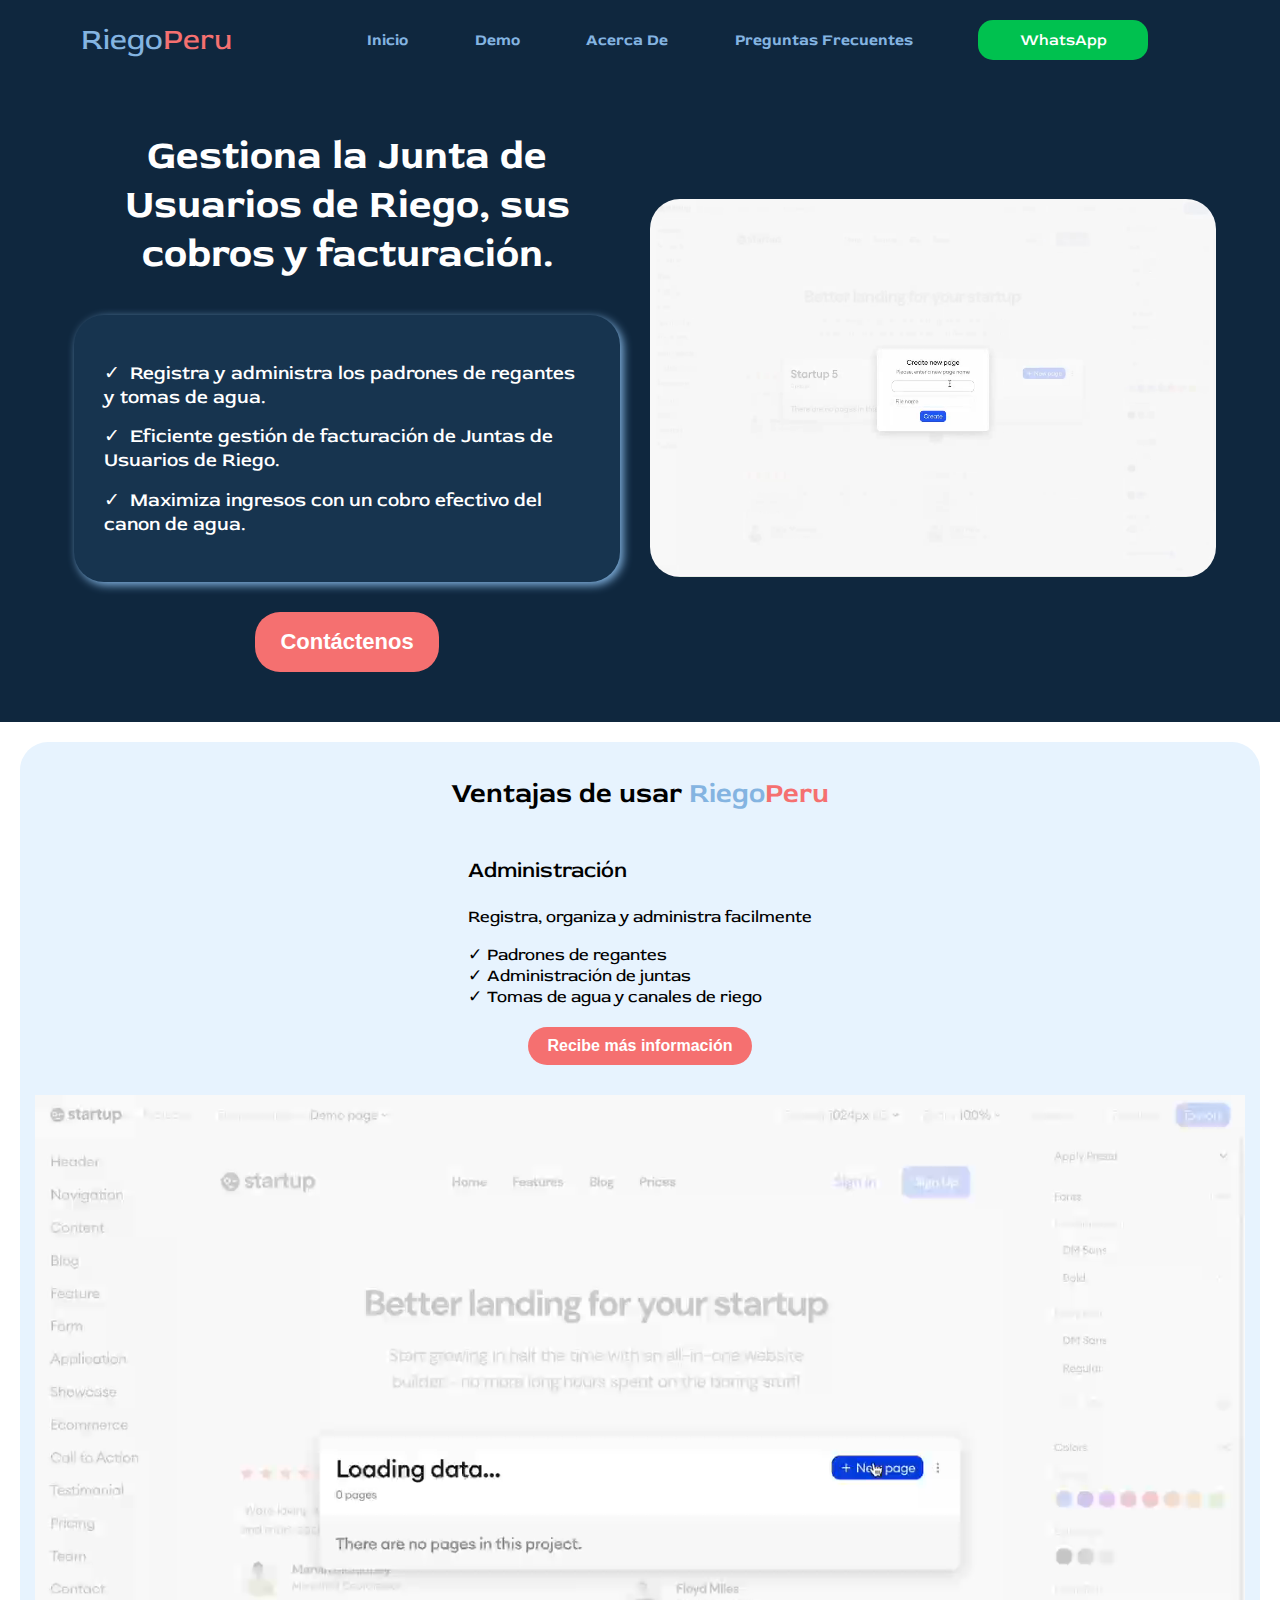
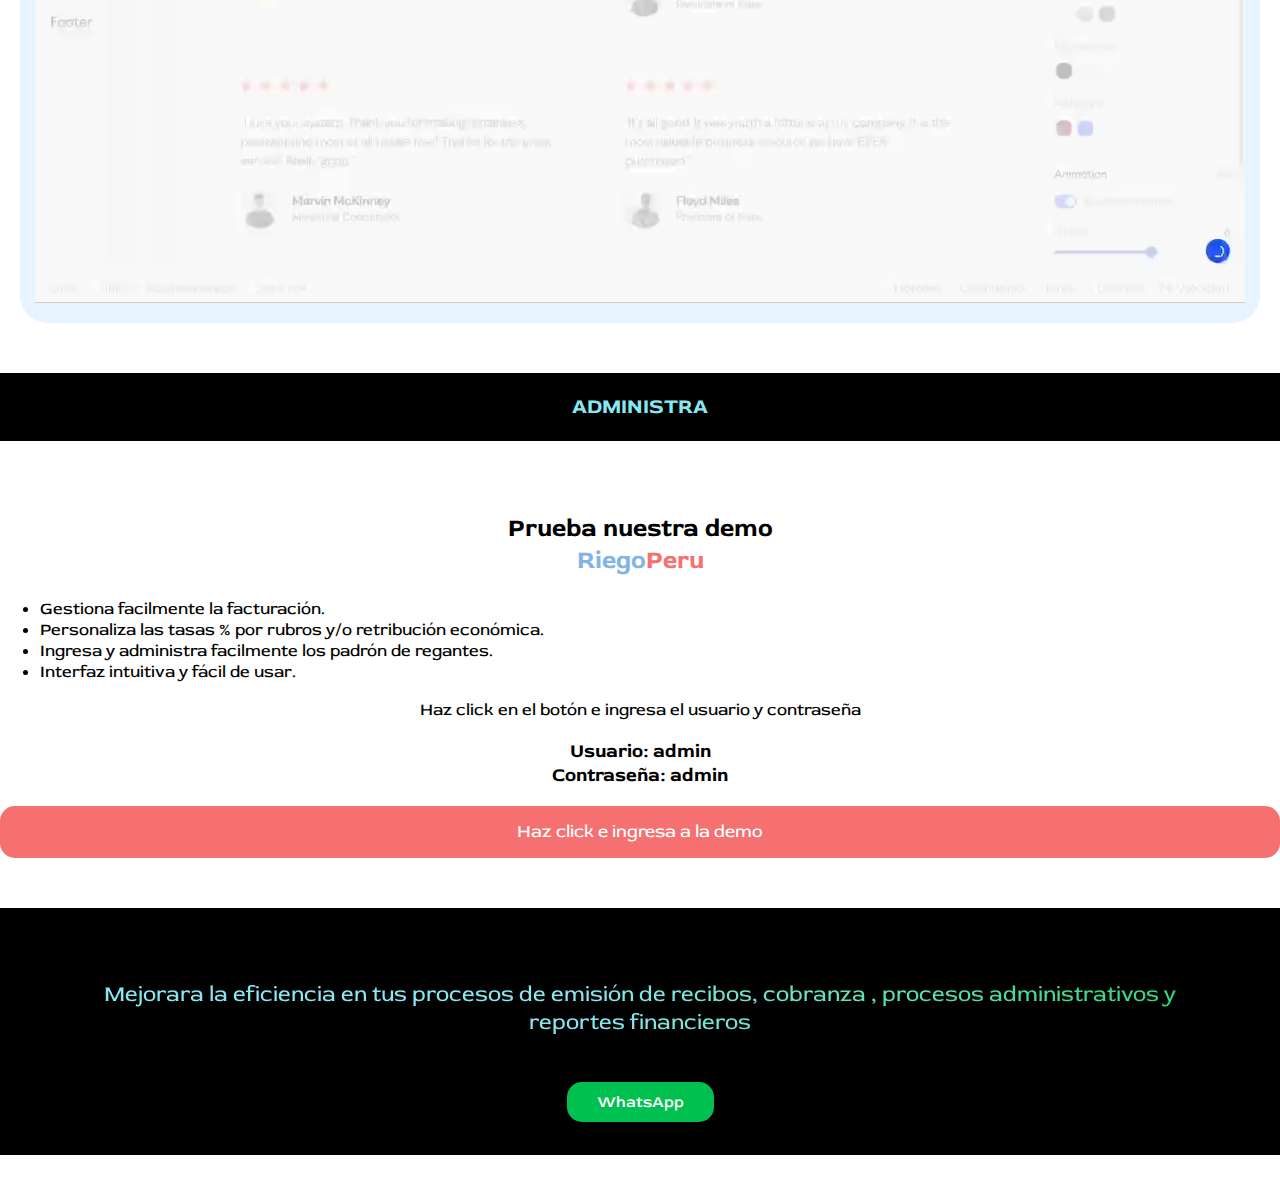
==== index.html @ 3a5a2ba8 "se creo la primera card base" ====
<!DOCTYPE html>
<html lang="en">
  <head>
    <meta charset="UTF-8" />
    <meta name="viewport" content="width=device-width, initial-scale=1.0" />
    <title>Document</title>
    <link rel="stylesheet" href="css/reset.css" />
    <link rel="stylesheet" href="css/style.css" />
    <link rel="preconnect" href="https://fonts.googleapis.com" />
    <link rel="preconnect" href="https://fonts.gstatic.com" crossorigin />
    <link
      href="https://fonts.googleapis.com/css2?family=Red+Rose:wght@300..700&display=swap"
      rel="stylesheet"
    />
  </head>
  <body>
    <div class="container">
      <header class="header">
        <nav class="nav" id="nav">
          <a href="/" class="nav__logo poppins-bold"
            ><span class="logo__white">Riego</span
            ><span class="logo__red">Peru</span></a
          >
          <ul class="nav__ul nav__links">
            <li class="nav__list"><a href="" class="nav__link">Inicio</a></li>
            <li class="nav__list"><a href="" class="nav__link">Demo</a></li>
            <li class="nav__list">
              <a href="" class="nav__link">Acerca de</a>
            </li>
            <li class="nav__list">
              <a href="" class="nav__link">Preguntas Frecuentes</a>
            </li>
          </ul>
          <div class="nav__button__contact">
            <a class="whatsapp__button" href="">WhatsApp</a>
          </div>
          <a href="" class="nav__close"
            ><img src="./img/icons8-close-white.svg" alt=""
          /></a>
          <a href="" class="nav__hamburguer"
            ><img class="nav__img" src="./img/icon-hamburger.svg" alt=""
          /></a>
        </nav>
        <div class="hero">
          <div class="hero__info">
            <div class="hero__title">
              <h1>
                Gestiona la Junta de Usuarios de Riego, sus cobros y
                facturación.
              </h1>
            </div>
            <ul class="hero__list text">
              <li>
                <h2 class="hero__list__item">
                  Registra y administra los padrones de regantes y tomas de
                  agua.
                </h2>
              </li>
              <li>
                <h2 class="hero__list__item">
                  Eficiente gestión de facturación de Juntas de Usuarios de
                  Riego.
                </h2>
              </li>
              <li>
                <h2 class="hero__list__item">
                  Maximiza ingresos con un cobro efectivo del canon de agua.
                </h2>
              </li>
            </ul>
            <div class="hero__button__container">
              <button class="hero__button button title__2" href="">
                Contáctenos
              </button>
            </div>
          </div>
          <div class="hero__media">
            <video
              clas="hero__media__video"
              src="./img/startup.mp4"
              autoplay
              loop
              muted
              preload="none"
              class="hero__media__video"
            ></video>
          </div>
        </div>
      </header>
      <section class="services">
        <h2 class="service__main__title title__1">
          Ventajas de usar <span class="logo__white">Riego</span
            ><span class="logo__red">Peru</span>
        </h2>
        <div class="service__container">
          <div class="service__info">
            <p class="service__name title__2">Administración</p>
            <p class="service_title">
              Registra, organiza y administra facilmente
            </p>
            <ul class="service__features">
              <li class="service__list">Padrones de regantes</li>
              <li class="service__list">Administración de juntas</li>
              <li class="service__list">Tomas de agua y canales de riego</li>
            </ul>
            <div class="service__button__container">
              <button class="service__button button headline">Recibe más información</button>
            </div>
          </div>
        </div>
         <div class="service__media">
            <video src="./img/startup.mp4" alt="video" class="service__video"   autoplay
              loop
              muted
              preload="none"></video>
          </div>
      </section>
      <section class="banner">
        <div class="banner__container">
          <p id="banner_item" class="banner__item">Administra</p>
        </div>
      </section>
      <section class="demo">
        <h2 class="demo__title poppins-bold">Prueba nuestra demo</h2>

        <div class="demo__info">
          <h2 class="demo__logo poppins-bold">
            <span class="logo__white">Riego</span
            ><span class="logo__red">Peru</span>
          </h2>
          <ul class="demo__list">
            <li class="demo__item">Gestiona facilmente la facturación.</li>
            <li class="demo__item">
              Personaliza las tasas % por rubros y/o retribución económica.
            </li>
            <li class="demo__item">
              Ingresa y administra facilmente los padrón de regantes.
            </li>
            <li class="demo__item">Interfaz intuitiva y fácil de usar.</li>
          </ul>
          <div class="demo__text">
            <p>Haz click en el botón e ingresa el usuario y contraseña</p>
            <p class="demo__negrita">
              Usuario: admin <br />
              Contraseña: admin
            </p>
          </div>
          <div class="demo__button poppins-bold">
            <a href="">Haz click e ingresa a la demo</a>
          </div>
        </div>
      </section>
      <section class="action">
        <p class="action__text poppins-bold gradient-text">
          Mejorara la eficiencia en tus procesos de emisión de recibos, cobranza
          , procesos administrativos y reportes financieros
        </p>
        <div class="whatsapp__button poppins-bold">
          <a href="">WhatsApp</a>
        </div>
      </section>
    </div>
    <script src="./js/acordeon_3.js"></script>
    <script src="./js/acordeon_2.js"></script>
    <script src="./js/app.js"></script>
  </body>
</html>
---- css/style.css ----
:root {
    --blue-primary: hsl(209,55%,20%);
    --blue-contraste: hsl(209,90%,95%);
    --blue-contraste_2: hsl(209,61%,70%);

    --red-primary: hsl(0,87%,70%);
    --blue-secondary: hsl(209,61%,15%);
    --blue-secondary_2: hsl(209,21%,40%);

    --blue-secondary-shadow: hsl(209,61%,15%, 0.2);

    --baby-blue-secondary: #88e8f2;
    --font-variant: 'Roboto', sans-serif;

    --grey: #8F8E8E;
    --green-primary: #25D366;
    --green-whatsapp: #00C14F;
    
}


body {
    margin: 0;
    padding: 0;
    font-family:"Red Rose", serif ;
    font-size: 17px;
    font-style: normal;
    font-optical-sizing: auto;
}
.container {
  display: grid;
  align-items: center;
  justify-content: center;
  min-width:320px ;
}
.large__title {
  font-weight: 700;
  font-style: normal;
  font-size: 34px;
}
.title__1 {
  font-weight: 600;
  font-style: normal;
  font-size: 28px;
}
.title__2 {
  font-weight: 500;
  font-style: normal;
  font-size: 22px;
}
.headline {
  font-weight: 600;
  font-style: normal;
  font-size: 16px;
}
.parragraph{
  font-weight: 400;
  font-style: normal;
  font-size: 16px;
}
.header {
  display: grid;
  background-color: var(--blue-secondary);
  place-items: center;
}

.nav {
  --close:none;
  --hamburguer:block;
  --transform: translate(-140%) ;

  display: grid;
  grid-template-columns: max-content max-content;
  grid-template-areas: "logo active";
  justify-content: space-between;
  align-items: center;
  cursor: pointer;
  width: 90%;
  padding: 12px;
}
.nav:target {
  --close: block;
  --hamburguer: none;
  --transform: translate(0);
}
.nav__logo{
  grid-area: logo;
  padding: 0px 5px;
  z-index: 1;
  font-size: 30px;
  text-decoration: none;
}
.nav__hamburguer {
  grid-area: active;
  z-index: 1;
  display: var(--hamburguer);
}
.nav__close{
  grid-area: active;
  z-index: 1;
  display: var(--close);
}
.nav__button__contact {
  display: none;
}
.nav__button__contact a {
  color: #fff;
  text-decoration: none;
}
.nav__links{
  position: absolute;
  top: 0;
  bottom: 0;
  left: 0;
  right: 0;
  min-height: 800px;
  background-color: #000;

  padding: 0;
  list-style-type: none;
  display: grid;
  place-content: center start;
  gap: 2em;
  padding-left: 5%;

  transform: var(--transform);
  transition: transform .4s;
}
.nav__link {
  z-index: 1;
  color: #fff;
  text-decoration: none;
  font-size: 1.5rem;
  text-transform: uppercase;

}
.nav__img{
  width: 30px;
  height: 30px;
}
.logo__primary {
  color: var(--blue-primary);
}
.logo__white {
  color: var(--blue-contraste_2);
}
.logo__red {
  color: var(--red-primary);
}
.hero {
  display: flex;
  flex-direction: column;
  justify-content: center;
  align-items: center;
  width: 90%;
  padding: 10px 0px 35px;
  margin: 15px 0px;
}
.hero__media {
  display: none;
}
.hero__title{
  grid-area: title;
  display: flex;
  }
.hero__title h1 {
  color: white;
  text-align: center;
  font-size: 40px;
}
.hero__list{
  grid-area: info;
  font-size: 1rem;
  padding-bottom: 20px;
  margin: 10px;
}
.hero__list {
  background-color: var(--blue-primary);
  padding: 30px 30px;
  margin-bottom: 30px;
  list-style-type: none;
  border-radius: 30px;
  box-shadow: 3px 3px 10px var(--blue-contraste_2);

}
.hero__list li h2::before {
  content: "✓"; 
  margin-right: 5px; 
}
.hero__list__item {
  color: #ffffff;
  text-align: left;
  font-weight: 500;
  font-size: 1.2rem;
}
.hero__button__container {
display: flex;
align-items: center;
justify-content: center;
box-shadow: none;
}
.button {
  padding: 17px 25px;
  border-radius: 25px;
  text-align: center;
  color: white;
  border: none;
  font-weight: bolder;
}
.hero__button{
  background-color: var(--red-primary);
}
.services {
  display: grid;
  grid-template-columns: 1fr;
  grid-template-rows: repeat(3,auto);
  grid-template-areas: "title"
                        "info" 
                        "media"
  ;
  margin: 20px 20px;
  border-radius: 28px;
  padding: 10px 15px  ;
  background-color: var(--blue-contraste);
}
.service__main__title {
  grid-area: title;
  text-align: center;
}
.service__container {
  grid-area: info;
  display: flex;
  align-items: center;
  justify-content: center;
}
.service__features {
  list-style-type: none;
  padding: 0px;
}
.service__list::before {
  content: "✓"; 
  padding-right: 5px ;
}
.service__button__container {
  display: flex;
  margin: 20px 0px;
}
.service__button {
  margin: 0 auto;
  padding: 10px 20px;
  background-color: var(--red-primary);
}
.service__media {
  grid-area: media;
  display: flex;
  margin: 10px auto;
  width: 100%;
}
.services__video {
  width: 100%;
  border-radius: 28px;
}
.features {
  display: grid;
  margin: 0px 20px;
  grid-template-columns: 1fr;
  grid-template-rows: 2fr;
  grid-template-areas: "title"
             "media";
}
.feature__info{
  min-width: 340px;
  max-width: 1024px;
  grid-area: info;
  display: grid;
  align-items: center;
  justify-content: center;
}
.feature__media {
  display: none;
  opacity: 1;
  margin-bottom: 15px;
  transition: display 0.5s ease-in-out;
  box-shadow: 2px 1px 5px var(--blue-secondary_2);

}
.feature__button__container {
  display: flex;
  justify-content: space-between;
  align-items: center;
  min-width: 340px;
  width: 100%;
  height: 51px;
  /* border-bottom: 1px 2px solid  var(--blue-primary); */
  box-shadow: 2px 0px 5px var(--blue-secondary_2);
  border-radius: 9px 9px 2px 2px;
}
.feature__button {
  border: none;
  cursor: pointer;
  /* border-radius: 15px; */
  min-width: 300px ;
  width: 100%;
  height: 100%;
  font-size: 1rem;
  text-transform: uppercase;
  background-color: transparent;
  margin: 5px 3px;
  color: white;
  text-align: left;
}
.feature__active {
  color: var(--blue-primary);
}
.feature__title {
  font-size: 34px;
}
.feature__text {
  text-align: justify;
  padding: 8px 10px;
  margin: 2px 0px;
  min-width: 340px;
  display: flex;
  align-items: center;
  justify-content: center;
}
.feature__figure {
  padding: 10px;
  margin: 0px;
  min-width: 340px;

}
.feature__img {
  width: 100%;
  height: auto;
}
.button__open {
  display: block;
  width: 22px;
  height: 22px;
}
.button__close {
  display: none;
  width: 22px;
  height: 22px;
  margin-right: 2px;
}
.active {
  display: block;
}
.inactive {
  display: none;
}
.banner {
  margin: 30px 0px;
  background-color: black;
  width: 100%;
}
.banner__container {
  padding: 1px 0px;
}
.banner__item {
  color: var(--baby-blue-secondary);
  font-weight: 800;
  font-style: bold;
  font-size: 1.3rem;
  text-align: center;
  text-transform: uppercase;
  transition: all 0.5s;
}
.demo {
  display: grid;
  grid-template-columns: 1fr;
  grid-template-rows: 3fr;
  grid-template-areas: "title"
                        "info" 
                        "media"
  ;
  justify-content: center;
  align-items: center;
  margin: 20px 0px;
}
.demo__title {
  grid-area: title;
  text-align: center;
  margin-bottom: 0px;
}
.demo__info {
  grid-area: info;
}
.demo__logo {
  margin-top: 0px;
  text-align: center;
}
.demo__text {
  text-align: center;
}
.demo__button{
  width: 100%;
  height:52px ;
  background-color: var(--red-primary);
  display: flex;
  align-items: center;
  justify-content: center;
  border-radius: 15px;
  font-size: 18px;
}
.demo__button a{
  text-align: center;
  color: white;
  text-decoration: none;
}
.demo__negrita {

  font-size: 1.2rem;
  font-weight: bold;
}
.action {
  width:100% ;
  margin: 30px 0px;
  padding: 30px 0px;
  display: flex;
  flex-direction: column;
  align-items: center;
  background-color: #000;
}
.action__text{
  color: white;
  font-size: 1.4rem;
  text-align: center;
  padding: 20px 18px;
}
.whatsapp__button {
  background-color: var(--green-whatsapp);
  max-width: 170px;
  height: 40px;
  border-radius: 15px;
  font-size: 16px;
  font-weight: 500;
  padding: 0px 30px;
  display: flex;
  align-items: center;
  justify-content: center;
  margin: 3px 0px;
}
.whatsapp__button a {
  text-decoration: none;
  color: white;
}
.gradient-text {
  background-image: linear-gradient(to right, var(--baby-blue-secondary) 45%,var(--green-primary)); /* Define el gradiente de color */
  -webkit-background-clip: text; 
  background-clip: text; 
  color: transparent;
}




@media (min-width:768px) {
  .container {
    display: grid;
    align-items: center;
    justify-content: center;
  }
  .header{
    display: grid;
    justify-content: center;
    align-items: center;
  }
  .nav {
    width: 90%;
    display: grid;
    grid-template-columns: repeat(4,1fr);
    grid-template-rows: 1fr;
    grid-template-areas: "logo menu menu menu";
    align-items: center;
    justify-content: center;
  }
  
  .nav__links{
    transform: unset;
    grid-area: menu;
    position: unset;
    min-height: unset;
    display: flex;
    flex-direction: row;
    justify-content: space-evenly;
    gap: 1px;
    padding: 0px;
    background-color: transparent;
  }
  .nav__list {
    list-style:none ;
  }
  .nav__link{
    color: var(--blue-contraste_2);
    font-weight: bold;
    font-size: 1rem;
    text-transform: capitalize;
  }
  .nav__button__contact {
    /* grid-area: contact; */
    display: none;
  }
  .nav__logo{
    grid-area: logo;
  }
  .nav__hamburguer {
    display: none;
  }
   .hero {
    display: grid;
    grid-template-columns: repeat(2,1fr);
    grid-template-rows: 2fr;
    grid-template-areas: "info info "
                          "media media" 
    ;
    gap: 20px;
  }
  .hero__info {
    grid-area: info;
    display: flex;
    flex-direction: column;
    align-items: center;
  }
  .hero__media {
    grid-area: media;
    display: flex;
    padding: 10px 0px;
  }

  .hero__media__video {
    width: 100%;
    height: auto;
    border-radius: 30px;
  }
}
@media (min-width:1024px)  {
  .nav {
    display: grid;
    grid-template-columns: repeat(5,1fr);
    grid-template-rows: 1fr;
    grid-template-areas: "logo menu menu menu contact";
  }
  .nav__button__contact{
    grid-area: contact;
    display: block;
  }
  .hero{
    display: grid;
    grid-template-columns: repeat(2,1fr);
    grid-template-rows: 1fr;
    grid-template-areas: "info media";
  }
  .hero__info {
    grid-area: info;
  }
  .hero__media{
    grid-area: media;
  }
  .features {
    max-width: 1400px;
    display: flex;
    margin: 0 auto;
  }
  .feature__items {
    display: grid;
    grid-template-columns: repeat(2, 1fr);
    grid-template-rows: 1fr;
    grid-template-areas: "info media";
  }
  .feature__buttons {
    grid-area: info;
  }
  .feature__button {
    margin: 0px;
    padding: 0px;
  }
  .feature__media {
    grid-area: media;
  }
}
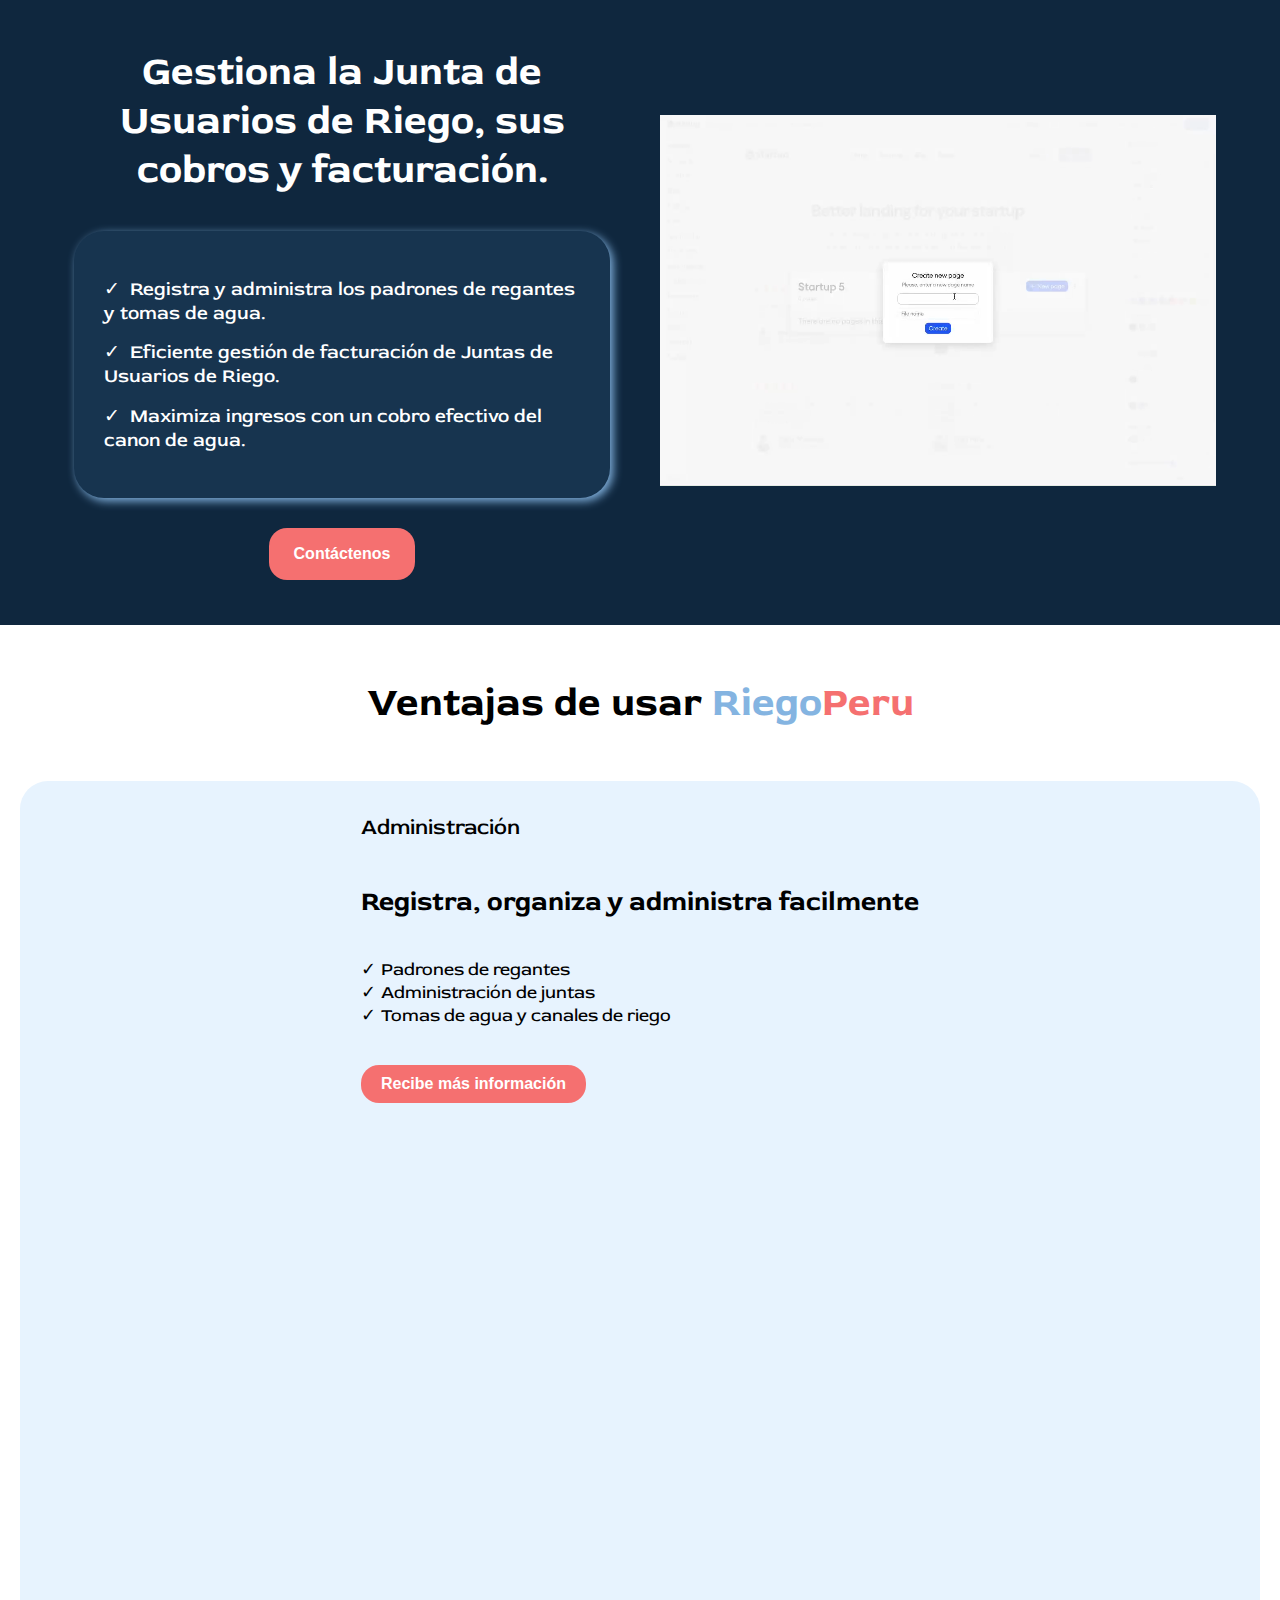
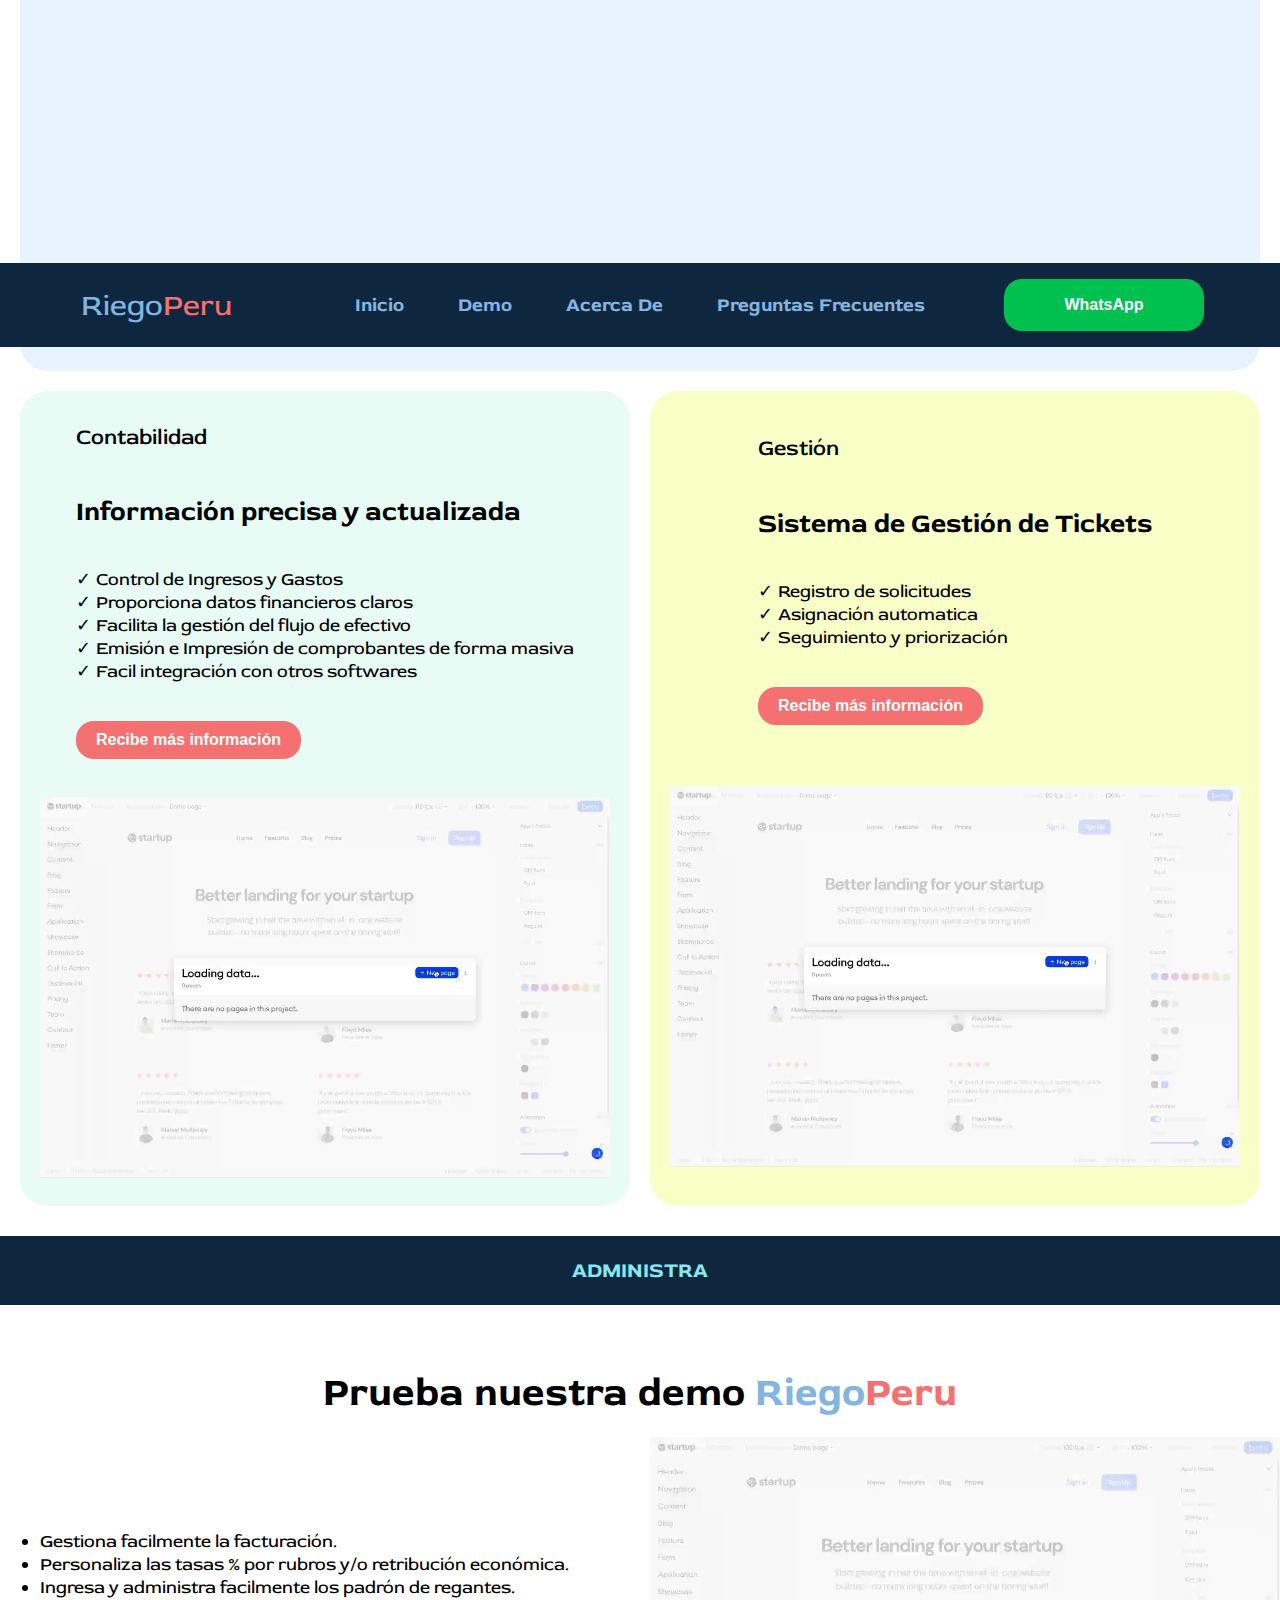
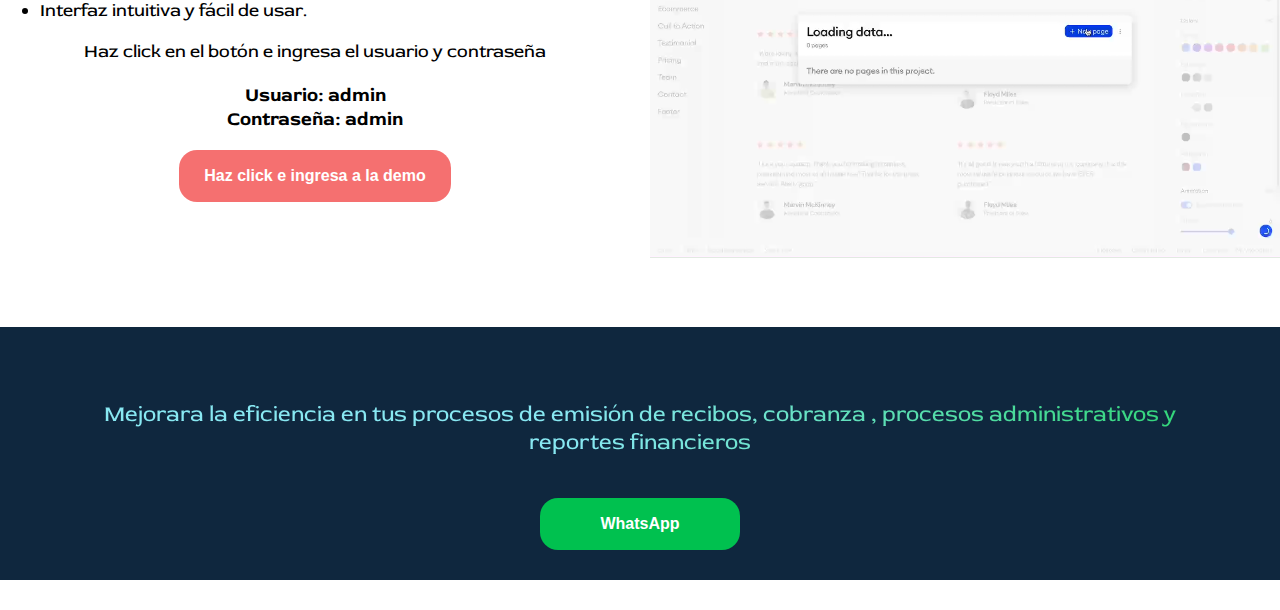
==== commit 9ce62a86: "actualizacion de cards y 1440px" ====
--- a/index.html
+++ b/index.html
@@ -15,7 +15,7 @@
   </head>
   <body>
     <div class="container">
-      <header class="header">
+      <div class="nav__container">
         <nav class="nav" id="nav">
           <a href="/" class="nav__logo poppins-bold"
             ><span class="logo__white">Riego</span
@@ -32,7 +32,7 @@
             </li>
           </ul>
           <div class="nav__button__contact">
-            <a class="whatsapp__button" href="">WhatsApp</a>
+            <button class="whatsapp__button button headline" href="">WhatsApp</button>
           </div>
           <a href="" class="nav__close"
             ><img src="./img/icons8-close-white.svg" alt=""
@@ -41,6 +41,10 @@
             ><img class="nav__img" src="./img/icon-hamburger.svg" alt=""
           /></a>
         </nav>
+      </div>
+      
+      
+      <div class="hero__container">
         <div class="hero">
           <div class="hero__info">
             <div class="hero__title">
@@ -69,7 +73,7 @@
               </li>
             </ul>
             <div class="hero__button__container">
-              <button class="hero__button button title__2" href="">
+              <button class="hero__button button headline" href="">
                 Contáctenos
               </button>
             </div>
@@ -86,18 +90,18 @@
             ></video>
           </div>
         </div>
-      </header>
+      </div>
       <section class="services">
-        <h2 class="service__main__title title__1">
+        <h2 class="service__main__title large__title">
           Ventajas de usar <span class="logo__white">Riego</span
             ><span class="logo__red">Peru</span>
         </h2>
-        <div class="service__container">
+        <div class="service__container service__card__1">
           <div class="service__info">
-            <p class="service__name title__2">Administración</p>
-            <p class="service_title">
+            <h3 class="service__name title__2">Administración</h3>
+            <h2 class="service_title ">
               Registra, organiza y administra facilmente
-            </p>
+            </h2>
             <ul class="service__features">
               <li class="service__list">Padrones de regantes</li>
               <li class="service__list">Administración de juntas</li>
@@ -107,13 +111,61 @@
               <button class="service__button button headline">Recibe más información</button>
             </div>
           </div>
-        </div>
-         <div class="service__media">
+            <div class="service__media">
             <video src="./img/startup.mp4" alt="video" class="service__video"   autoplay
               loop
               muted
               preload="none"></video>
           </div>
+        </div>
+        <div class="service__container service__card__2">
+          <div class="service__info">
+            <h3 class="service__name title__2">Contabilidad</h3>
+            <h2 class="service_title ">
+              Información precisa y actualizada
+            </h2>
+            <ul class="service__features">
+              <li class="service__list">Control de Ingresos y Gastos</li>
+              <li class="service__list">Proporciona datos financieros claros</li>
+              <li class="service__list">Facilita la gestión del flujo de efectivo</li>
+              <li class="service__list">Emisión e Impresión de comprobantes de forma masiva</li>
+              <li class="service__list">Facil integración con otros softwares</li>
+            </ul>
+            <div class="service__button__container">
+              <button class="service__button button headline">Recibe más información</button>
+            </div>
+          </div>
+            <div class="service__media">
+            <video src="./img/startup.mp4" alt="video" class="service__video"   autoplay
+              loop
+              muted
+              preload="none"></video>
+          </div>
+        </div>
+        <div class="service__container service__card__3">
+          <div class="service__info">
+            <h3 class="service__name title__2">Gestión</h3>
+            <h2 class="service_title ">
+              Sistema de Gestión de Tickets
+            </h2>
+            <ul class="service__features">
+              <li class="service__list">Registro de solicitudes</li>
+              <li class="service__list">Asignación automatica</li>
+              <li class="service__list">Seguimiento y priorización</li>
+            </ul>
+            <div class="service__button__container">
+              <button class="service__button button headline">Recibe más información</button>
+            </div>
+          </div>
+            <div class="service__media">
+            <video src="./img/startup.mp4" alt="video" class="service__video"   autoplay
+              loop
+              muted
+              preload="none"></video>
+          </div>
+        </div>
+        
+       
       </section>
       <section class="banner">
         <div class="banner__container">
@@ -121,13 +173,10 @@
         </div>
       </section>
       <section class="demo">
-        <h2 class="demo__title poppins-bold">Prueba nuestra demo</h2>
+        <h2 class="demo__title large__title">Prueba nuestra demo <span class="logo__white">Riego</span
+            ><span class="logo__red">Peru</span></h2>
 
         <div class="demo__info">
-          <h2 class="demo__logo poppins-bold">
-            <span class="logo__white">Riego</span
-            ><span class="logo__red">Peru</span>
-          </h2>
           <ul class="demo__list">
             <li class="demo__item">Gestiona facilmente la facturación.</li>
             <li class="demo__item">
@@ -145,9 +194,12 @@
               Contraseña: admin
             </p>
           </div>
-          <div class="demo__button poppins-bold">
-            <a href="">Haz click e ingresa a la demo</a>
-          </div>
+          <div class="container__demo__button  ">
+            <button class="demo__button button headline" href="">Haz click e ingresa a la demo</button>
+          </div>
+        </div>
+        <div class="demo__media">
+          <video src="./img/startup.mp4" alt="" class="demo__img">
         </div>
       </section>
       <section class="action">
@@ -155,8 +207,8 @@
           Mejorara la eficiencia en tus procesos de emisión de recibos, cobranza
           , procesos administrativos y reportes financieros
         </p>
-        <div class="whatsapp__button poppins-bold">
-          <a href="">WhatsApp</a>
+        <div >
+          <button class="whatsapp__button button headline" href="">WhatsApp</button>
         </div>
       </section>
     </div>
--- a/css/style.css
+++ b/css/style.css
@@ -7,6 +7,7 @@
     --red-primary: hsl(0,87%,70%);
     --blue-secondary: hsl(209,61%,15%);
     --blue-secondary_2: hsl(209,21%,40%);
+    --yellow-secondary:hsl(68,100%,89%);
 
     --blue-secondary-shadow: hsl(209,61%,15%, 0.2);
 
@@ -16,6 +17,7 @@
     --grey: #8F8E8E;
     --green-primary: #25D366;
     --green-whatsapp: #00C14F;
+    --green-secondary: hsl(158,78%,95%);
     
 }
 
@@ -24,20 +26,20 @@
     margin: 0;
     padding: 0;
     font-family:"Red Rose", serif ;
-    font-size: 17px;
+    font-size: 18px;
     font-style: normal;
     font-optical-sizing: auto;
 }
 .container {
   display: grid;
-  align-items: center;
-  justify-content: center;
+  place-items: center;
   min-width:320px ;
+
 }
 .large__title {
   font-weight: 700;
   font-style: normal;
-  font-size: 34px;
+  font-size: 40px;
 }
 .title__1 {
   font-weight: 600;
@@ -59,11 +61,14 @@
   font-style: normal;
   font-size: 16px;
 }
-.header {
-  display: grid;
+.nav__container {
+  width: 100vw;
+  display: grid;
+  place-items: center;
   background-color: var(--blue-secondary);
-  place-items: center;
-}
+  position: fixed;
+}
+
 
 .nav {
   --close:none;
@@ -78,6 +83,7 @@
   cursor: pointer;
   width: 90%;
   padding: 12px;
+  max-width: 1440px;
 }
 .nav:target {
   --close: block;
@@ -128,12 +134,10 @@
   transition: transform .4s;
 }
 .nav__link {
-  z-index: 1;
-  color: #fff;
+  font-size: 30px;
+}
+.nav__link {
   text-decoration: none;
-  font-size: 1.5rem;
-  text-transform: uppercase;
-
 }
 .nav__img{
   width: 30px;
@@ -147,6 +151,12 @@
 }
 .logo__red {
   color: var(--red-primary);
+}
+.hero__container {
+  display: grid;
+  place-items: center;
+  background-color: var(--blue-secondary);
+  width: 100vw;
 }
 .hero {
   display: flex;
@@ -155,14 +165,16 @@
   align-items: center;
   width: 90%;
   padding: 10px 0px 35px;
-  margin: 15px 0px;
+  margin: 10px 0px;
+  max-width: 1440px;
 }
 .hero__media {
   display: none;
 }
 .hero__title{
+  display: flex;
   grid-area: title;
-  display: flex;
+  margin: 0 auto;
   }
 .hero__title h1 {
   color: white;
@@ -214,25 +226,51 @@
 .services {
   display: grid;
   grid-template-columns: 1fr;
-  grid-template-rows: repeat(3,auto);
+  grid-template-rows: repeat(4,auto);
   grid-template-areas: "title"
-                        "info" 
-                        "media"
+                       "card_1" 
+                       "card_2" 
+                       "card_3" 
   ;
-  margin: 20px 20px;
-  border-radius: 28px;
-  padding: 10px 15px  ;
-  background-color: var(--blue-contraste);
+  margin: 10px 20px;
+  max-width: 1440px;
+  gap: 20px;
 }
 .service__main__title {
   grid-area: title;
   text-align: center;
 }
+.service__card__1 {
+  grid-area: card_1;
+  background-color: var(--blue-contraste);
+
+}
+.service__card__2 {
+  grid-area: card_2;
+  background-color: var(--green-secondary);
+
+}
+.service__card__3 {
+  grid-area: card_3;
+  background-color: var(--yellow-secondary);
+
+}
 .service__container {
+  display: grid;
+  grid-template-columns: 1fr;
+  grid-template-areas: repeat(2,1fr);
+  grid-template-areas: "info"
+                        "media" 
+  ;
+    padding: 10px 20px  ; 
+    border-radius: 28px;
+}
+.service__info {
   grid-area: info;
   display: flex;
-  align-items: center;
-  justify-content: center;
+  justify-content: space-evenly;
+  flex-direction: column;
+
 }
 .service__features {
   list-style-type: none;
@@ -254,87 +292,13 @@
 .service__media {
   grid-area: media;
   display: flex;
-  margin: 10px auto;
+  margin: 18px auto;
   width: 100%;
 }
 .services__video {
   width: 100%;
-  border-radius: 28px;
-}
-.features {
-  display: grid;
-  margin: 0px 20px;
-  grid-template-columns: 1fr;
-  grid-template-rows: 2fr;
-  grid-template-areas: "title"
-             "media";
-}
-.feature__info{
-  min-width: 340px;
-  max-width: 1024px;
-  grid-area: info;
-  display: grid;
-  align-items: center;
-  justify-content: center;
-}
-.feature__media {
-  display: none;
-  opacity: 1;
-  margin-bottom: 15px;
-  transition: display 0.5s ease-in-out;
-  box-shadow: 2px 1px 5px var(--blue-secondary_2);
-
-}
-.feature__button__container {
-  display: flex;
-  justify-content: space-between;
-  align-items: center;
-  min-width: 340px;
-  width: 100%;
-  height: 51px;
-  /* border-bottom: 1px 2px solid  var(--blue-primary); */
-  box-shadow: 2px 0px 5px var(--blue-secondary_2);
-  border-radius: 9px 9px 2px 2px;
-}
-.feature__button {
-  border: none;
-  cursor: pointer;
-  /* border-radius: 15px; */
-  min-width: 300px ;
-  width: 100%;
-  height: 100%;
-  font-size: 1rem;
-  text-transform: uppercase;
-  background-color: transparent;
-  margin: 5px 3px;
-  color: white;
-  text-align: left;
-}
-.feature__active {
-  color: var(--blue-primary);
-}
-.feature__title {
-  font-size: 34px;
-}
-.feature__text {
-  text-align: justify;
-  padding: 8px 10px;
-  margin: 2px 0px;
-  min-width: 340px;
-  display: flex;
-  align-items: center;
-  justify-content: center;
-}
-.feature__figure {
-  padding: 10px;
-  margin: 0px;
-  min-width: 340px;
-
-}
-.feature__img {
-  width: 100%;
-  height: auto;
-}
+}
+
 .button__open {
   display: block;
   width: 22px;
@@ -353,8 +317,8 @@
   display: none;
 }
 .banner {
-  margin: 30px 0px;
-  background-color: black;
+  margin: 10px 0px;
+  background-color: var(--blue-secondary);
   width: 100%;
 }
 .banner__container {
@@ -379,7 +343,9 @@
   ;
   justify-content: center;
   align-items: center;
-  margin: 20px 0px;
+  margin: 0px 0px;
+  gap: 20px;
+  max-width: 1440px;
 }
 .demo__title {
   grid-area: title;
@@ -396,20 +362,28 @@
 .demo__text {
   text-align: center;
 }
+.button {
+  padding: 17px 25px;
+  border-radius: 25px;
+  text-align: center;
+  color: white;
+  border: none;
+  font-weight: bolder;
+}
+.container__demo__button {
+  display: flex;
+}
 .demo__button{
-  width: 100%;
-  height:52px ;
+  margin: 0 auto;
   background-color: var(--red-primary);
-  display: flex;
-  align-items: center;
-  justify-content: center;
-  border-radius: 15px;
-  font-size: 18px;
 }
 .demo__button a{
   text-align: center;
   color: white;
   text-decoration: none;
+}
+.demo__media {
+  display: none;
 }
 .demo__negrita {
 
@@ -423,7 +397,7 @@
   display: flex;
   flex-direction: column;
   align-items: center;
-  background-color: #000;
+  background-color: var(--blue-secondary);
 }
 .action__text{
   color: white;
@@ -431,18 +405,17 @@
   text-align: center;
   padding: 20px 18px;
 }
+.button {
+  padding: 17px 25px;
+  border-radius: 18px;
+  text-align: center;
+  color: white;
+  border: none;
+  font-weight: bolder;
+}
 .whatsapp__button {
   background-color: var(--green-whatsapp);
-  max-width: 170px;
-  height: 40px;
-  border-radius: 15px;
-  font-size: 16px;
-  font-weight: 500;
-  padding: 0px 30px;
-  display: flex;
-  align-items: center;
-  justify-content: center;
-  margin: 3px 0px;
+  width: 200px;
 }
 .whatsapp__button a {
   text-decoration: none;
@@ -454,6 +427,7 @@
   background-clip: text; 
   color: transparent;
 }
+
 
 
 
@@ -497,7 +471,7 @@
   .nav__link{
     color: var(--blue-contraste_2);
     font-weight: bold;
-    font-size: 1rem;
+    font-size: 1.2rem;
     text-transform: capitalize;
   }
   .nav__button__contact {
@@ -536,49 +510,114 @@
     height: auto;
     border-radius: 30px;
   }
-}
+  .services {
+  display: grid;
+  grid-template-columns: repeat(2,1fr);
+  grid-template-rows: repeat(3,auto);
+  grid-template-areas: "title title"
+                       "card_1 card_1" 
+                       "card_2 card_3" 
+  ;
+  margin: 20px 20px;
+ 
+  gap: 20px;
+  
+}
+.demo {
+  display: grid;
+  grid-template-columns: repeat(2, 1fr);
+  grid-template-rows: 1fr;
+  grid-template-areas: "title title"
+                        "info media" 
+                        "info media"
+  ;
+  justify-content: center;
+  align-items: center;
+  margin: 20px 0px;
+  max-width: 1440px;
+}
+.demo__media {
+  display: flex;
+  align-items: center;
+  background-color: red;
+  height: auto;
+  width: 100%;
+}
+.demo__img {
+  width: 100%;
+  height: 100%;
+}
+}
+
+
+
 @media (min-width:1024px)  {
   .nav {
     display: grid;
     grid-template-columns: repeat(5,1fr);
     grid-template-rows: 1fr;
     grid-template-areas: "logo menu menu menu contact";
+    max-width: 1440px;
   }
   .nav__button__contact{
     grid-area: contact;
-    display: block;
+    display: flex;
+    justify-content: right;
   }
   .hero{
     display: grid;
-    grid-template-columns: repeat(2,1fr);
+    grid-template-columns: repeat(2,auto);
     grid-template-rows: 1fr;
     grid-template-areas: "info media";
+    gap: 40px;
+      max-width: 1440px;
+    place-items: center;
   }
   .hero__info {
     grid-area: info;
   }
   .hero__media{
     grid-area: media;
-  }
-  .features {
-    max-width: 1400px;
+    display: flex;
+    width:100% ;
+    height: 100%;
+  }
+  .hero__media__video {
     display: flex;
     margin: 0 auto;
   }
-  .feature__items {
+  .services {
+    max-width: 1440px;
+  }
+  .service__container {
     display: grid;
-    grid-template-columns: repeat(2, 1fr);
-    grid-template-rows: 1fr;
-    grid-template-areas: "info media";
-  }
-  .feature__buttons {
-    grid-area: info;
-  }
-  .feature__button {
-    margin: 0px;
-    padding: 0px;
-  }
-  .feature__media {
-    grid-area: media;
-  }
+    place-items: center;
+  }
+/* .service__container {
+  display: grid;
+  grid-template-columns: repeat(6, 1fr);
+  grid-template-areas: 1fr;
+  grid-template-areas: "info info media media media media";
+    padding: 10px 20px  ; 
+    border-radius: 28px;
+} */
+.service__button__container {
+  display: flex;
+  margin: 20px 0px;
+}
+.service__button {
+  margin: 0 0;
+  padding: 10px 20px;
+  background-color: var(--red-primary);
+}
+}
+@media (min-width:1440px){
+  .service__container {
+  display: grid;
+  grid-template-columns: repeat(6, 1fr);
+  grid-template-areas: 1fr;
+  grid-template-areas: "info info media media media media";
+    padding: 10px 20px  ; 
+    border-radius: 28px;
+}
 }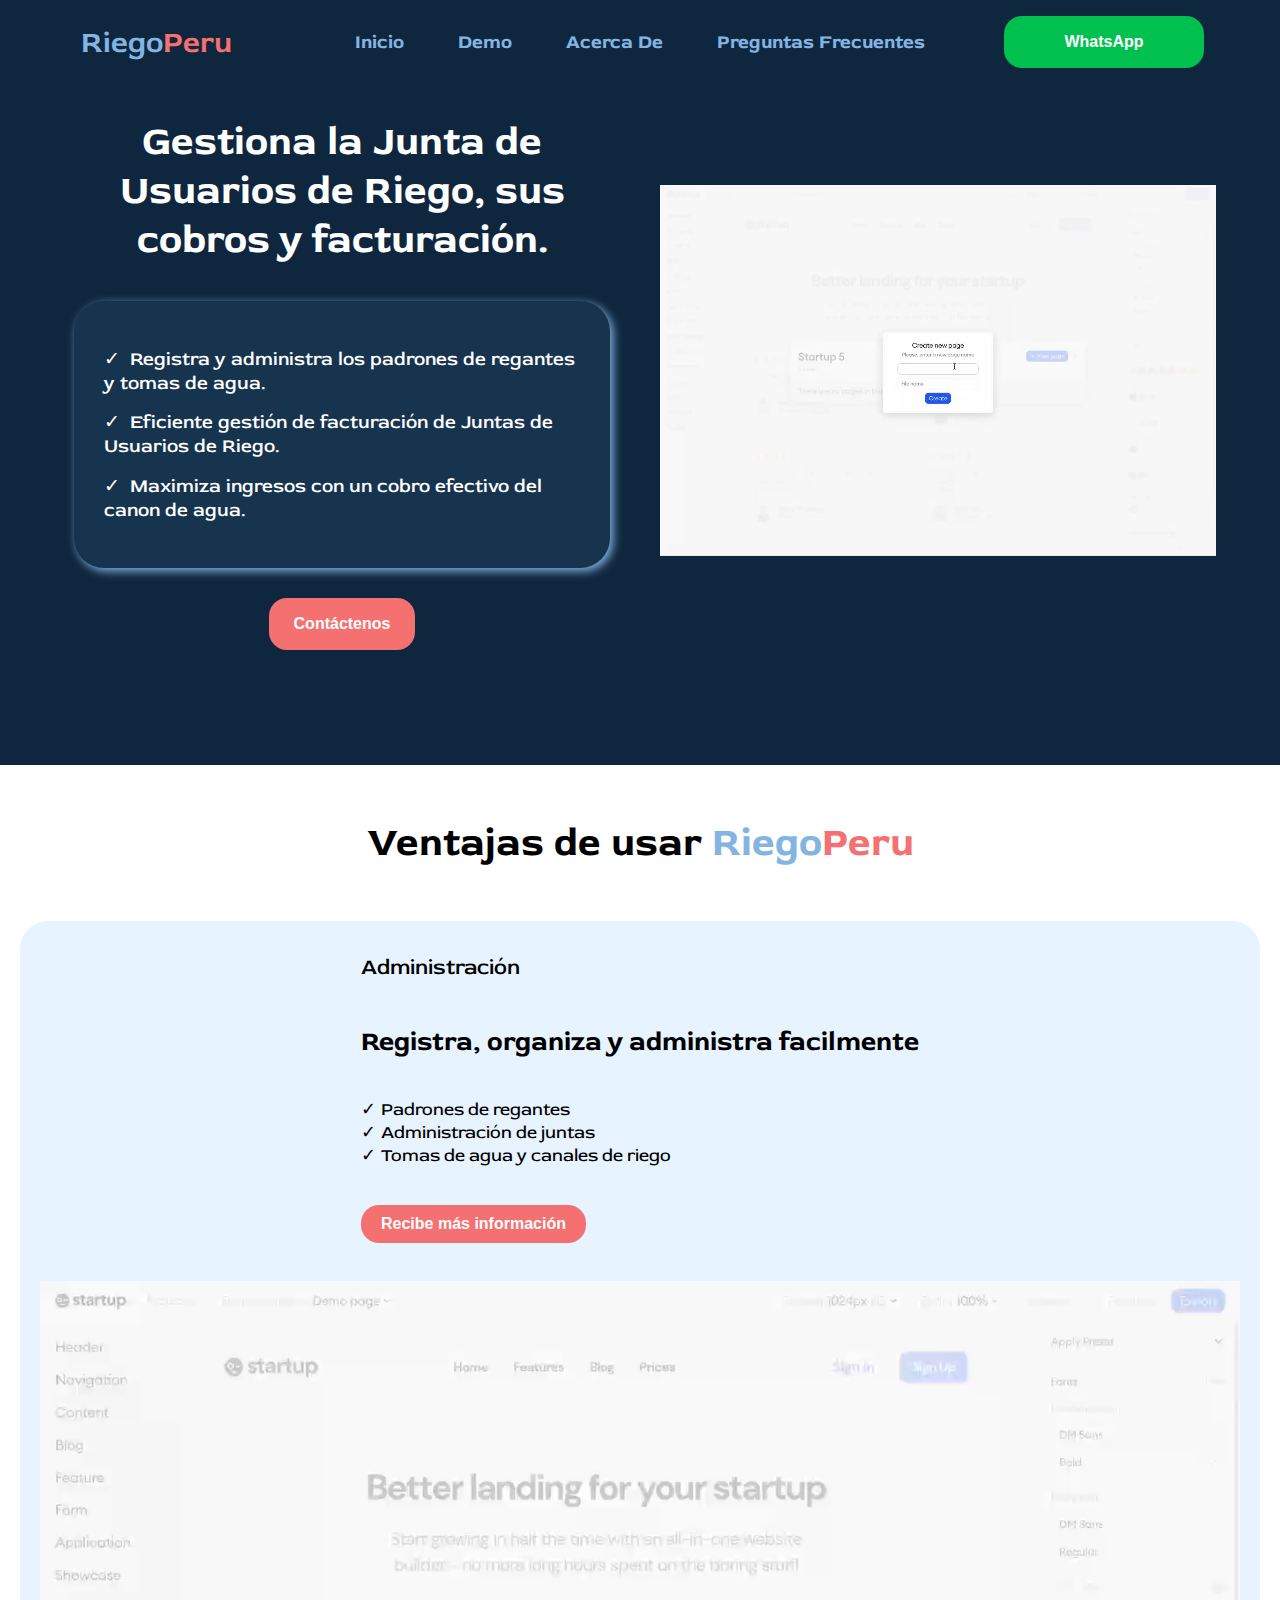
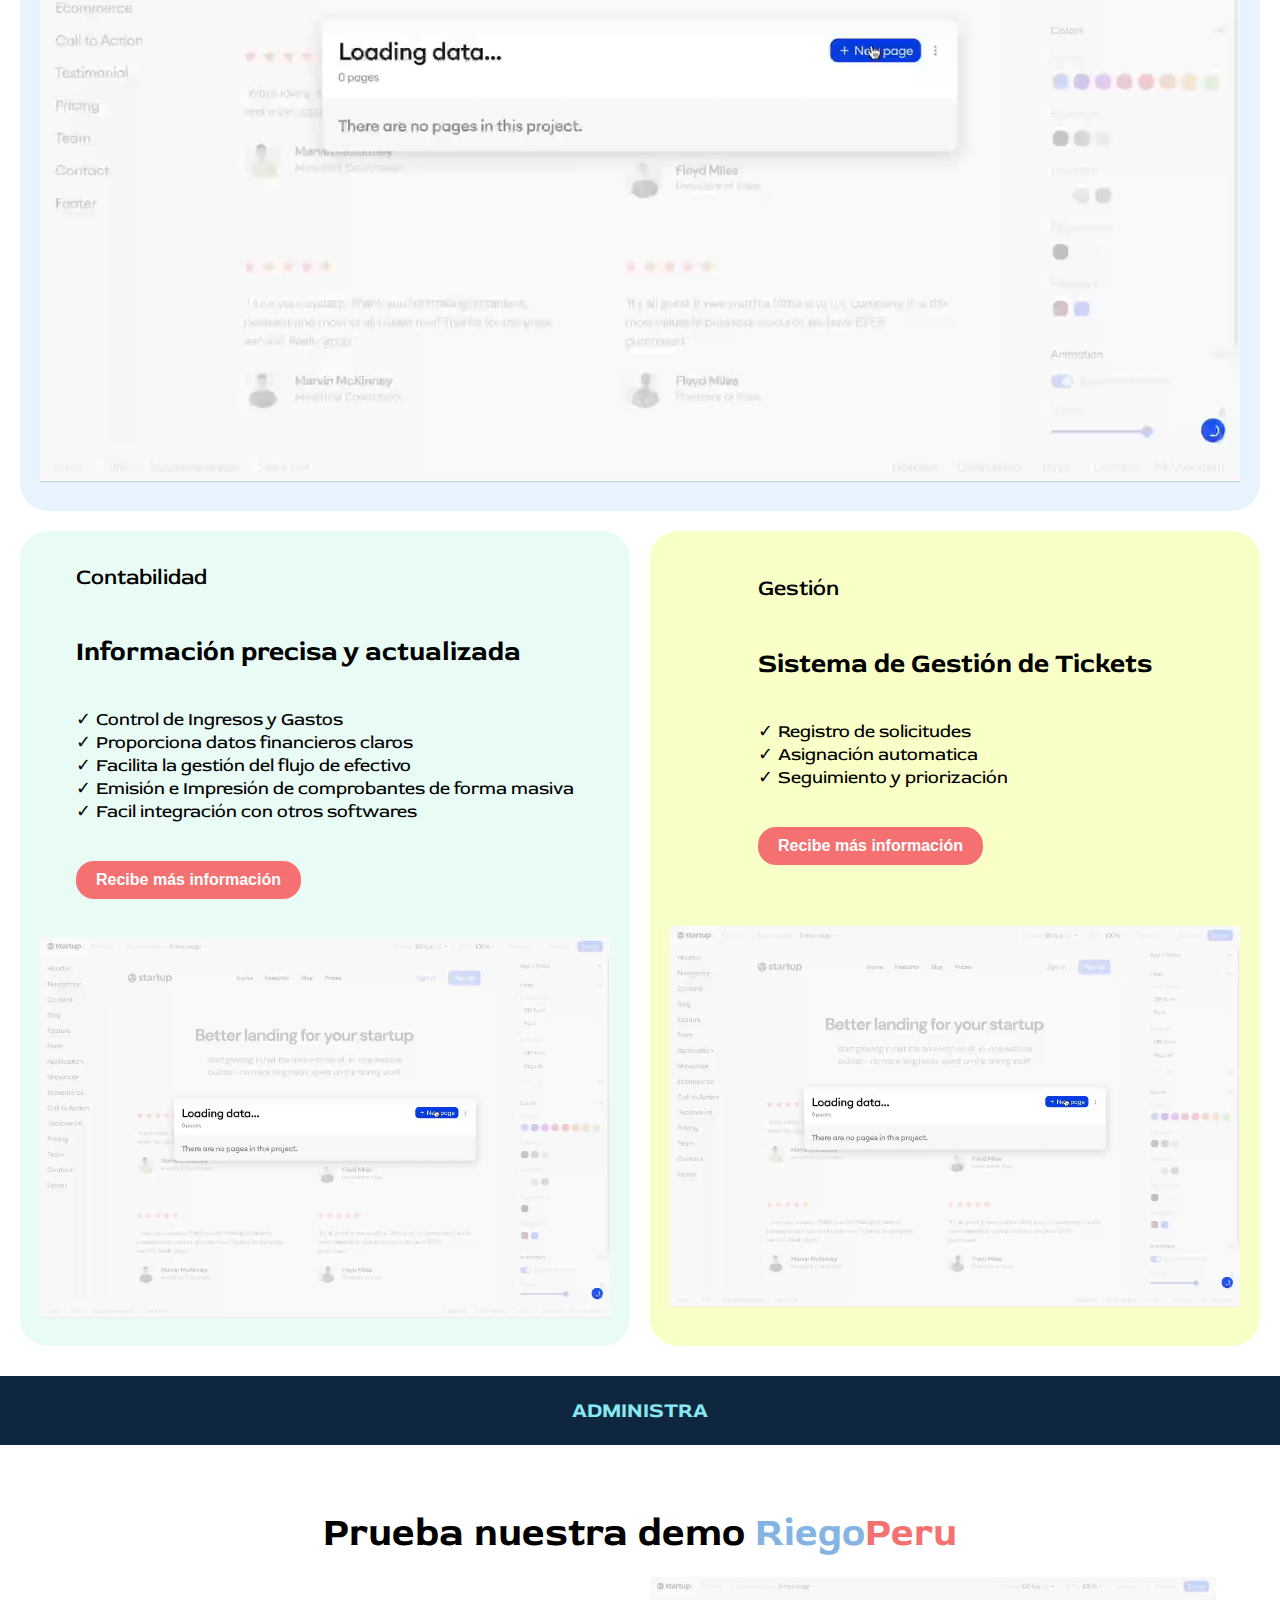
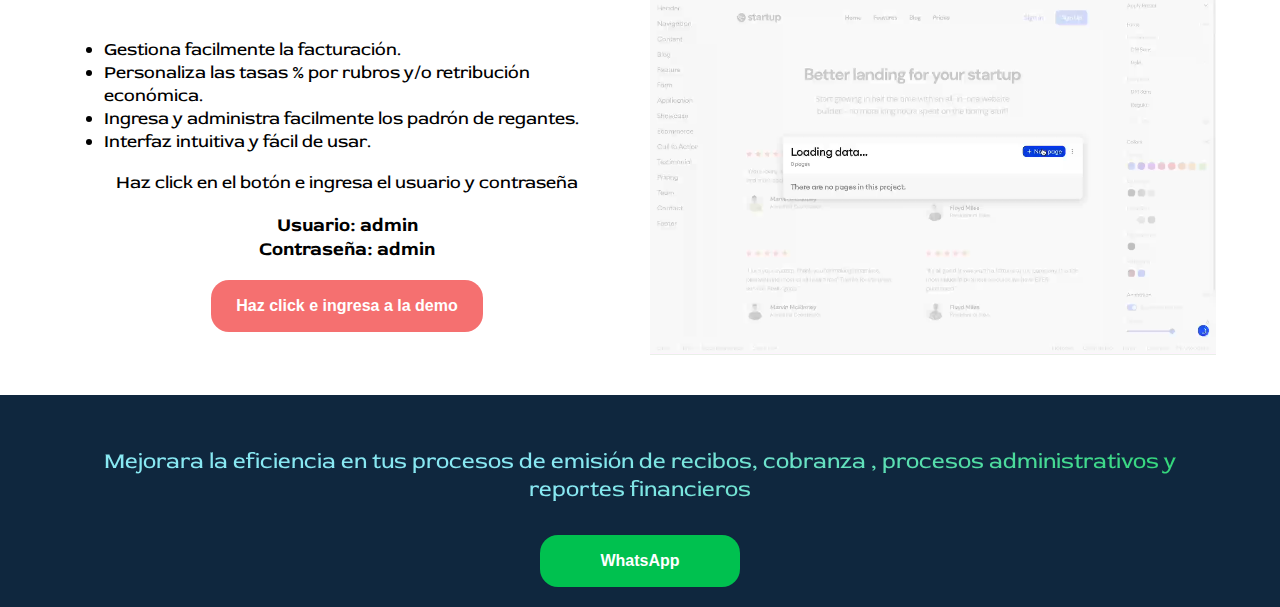
==== commit a294ab40: "actualizacion del navbar fixed y cambio de color de los navs_links" ====
--- a/index.html
+++ b/index.html
@@ -15,10 +15,10 @@
   </head>
   <body>
     <div class="container">
-      <div class="nav__container">
-        <nav class="nav" id="nav">
-          <a href="/" class="nav__logo poppins-bold"
-            ><span class="logo__white">Riego</span
+      <nav class="nav__container" id="nav__container">
+        <div class="nav" id="nav">
+          <a href="/" class="nav__logo headline"
+            ><span id="nav__riego" class="logo__white">Riego</span
             ><span class="logo__red">Peru</span></a
           >
           <ul class="nav__ul nav__links">
@@ -40,9 +40,8 @@
           <a href="" class="nav__hamburguer"
             ><img class="nav__img" src="./img/icon-hamburger.svg" alt=""
           /></a>
-        </nav>
-      </div>
-      
+        </div>
+      </nav>     
       
       <div class="hero__container">
         <div class="hero">
@@ -164,16 +163,15 @@
               preload="none"></video>
           </div>
         </div>
-        
-       
-      </section>
+      </section>
+
       <section class="banner">
         <div class="banner__container">
           <p id="banner_item" class="banner__item">Administra</p>
         </div>
       </section>
       <section class="demo">
-        <h2 class="demo__title large__title">Prueba nuestra demo <span class="logo__white">Riego</span
+        <h2 class="demo__title large__title">Prueba nuestra demo <span id="logo_riego" class="logo__white">Riego</span
             ><span class="logo__red">Peru</span></h2>
 
         <div class="demo__info">
--- a/css/style.css
+++ b/css/style.css
@@ -34,7 +34,6 @@
   display: grid;
   place-items: center;
   min-width:320px ;
-
 }
 .large__title {
   font-weight: 700;
@@ -62,13 +61,19 @@
   font-size: 16px;
 }
 .nav__container {
+  z-index: 100;
   width: 100vw;
   display: grid;
   place-items: center;
   background-color: var(--blue-secondary);
   position: fixed;
-}
-
+  top: 0;
+  left: 0;
+}
+.nav__container.scrolled {
+  background-color: #fff;
+  box-shadow: 0 2px 4px rgba(0, 0, 0, 0.1);
+}
 
 .nav {
   --close:none;
@@ -85,6 +90,7 @@
   padding: 12px;
   max-width: 1440px;
 }
+
 .nav:target {
   --close: block;
   --hamburguer: none;
@@ -135,9 +141,7 @@
 }
 .nav__link {
   font-size: 30px;
-}
-.nav__link {
-  text-decoration: none;
+   text-decoration: none;
 }
 .nav__img{
   width: 30px;
@@ -151,6 +155,9 @@
 }
 .logo__red {
   color: var(--red-primary);
+}
+.logo__white.primary {
+  color: var(--blue-primary);
 }
 .hero__container {
   display: grid;
@@ -165,7 +172,7 @@
   align-items: center;
   width: 90%;
   padding: 10px 0px 35px;
-  margin: 10px 0px;
+  margin: 80px 0px;
   max-width: 1440px;
 }
 .hero__media {
@@ -317,6 +324,7 @@
   display: none;
 }
 .banner {
+
   margin: 10px 0px;
   background-color: var(--blue-secondary);
   width: 100%;
@@ -343,8 +351,8 @@
   ;
   justify-content: center;
   align-items: center;
-  margin: 0px 0px;
   gap: 20px;
+  width: 90%;
   max-width: 1440px;
 }
 .demo__title {
@@ -392,8 +400,8 @@
 }
 .action {
   width:100% ;
-  margin: 30px 0px;
-  padding: 30px 0px;
+  margin: 0px 0px;
+  padding: 20px 0px;
   display: flex;
   flex-direction: column;
   align-items: center;
@@ -403,7 +411,7 @@
   color: white;
   font-size: 1.4rem;
   text-align: center;
-  padding: 20px 18px;
+  padding: 10px 18px;
 }
 .button {
   padding: 17px 25px;
@@ -474,6 +482,9 @@
     font-size: 1.2rem;
     text-transform: capitalize;
   }
+  .nav__link.primary{
+    color: var(--blue-secondary);
+  }
   .nav__button__contact {
     /* grid-area: contact; */
     display: none;
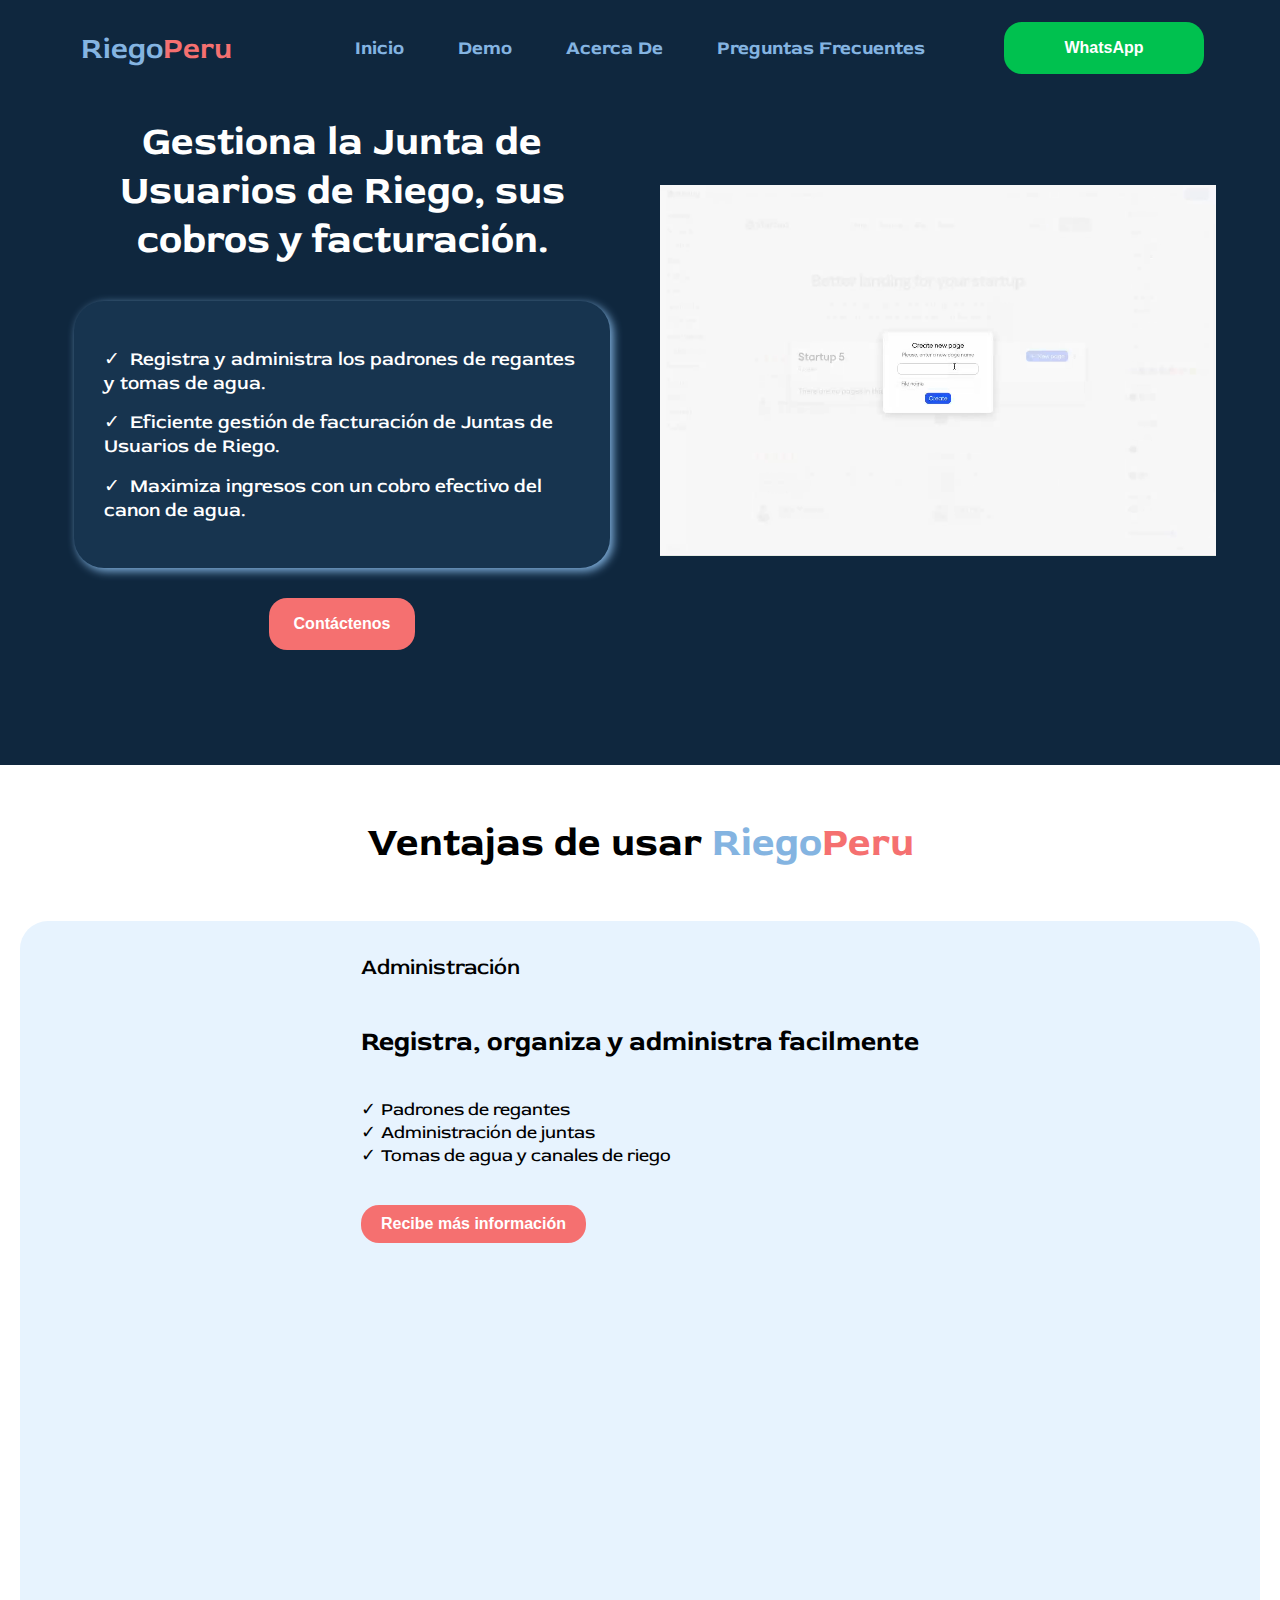
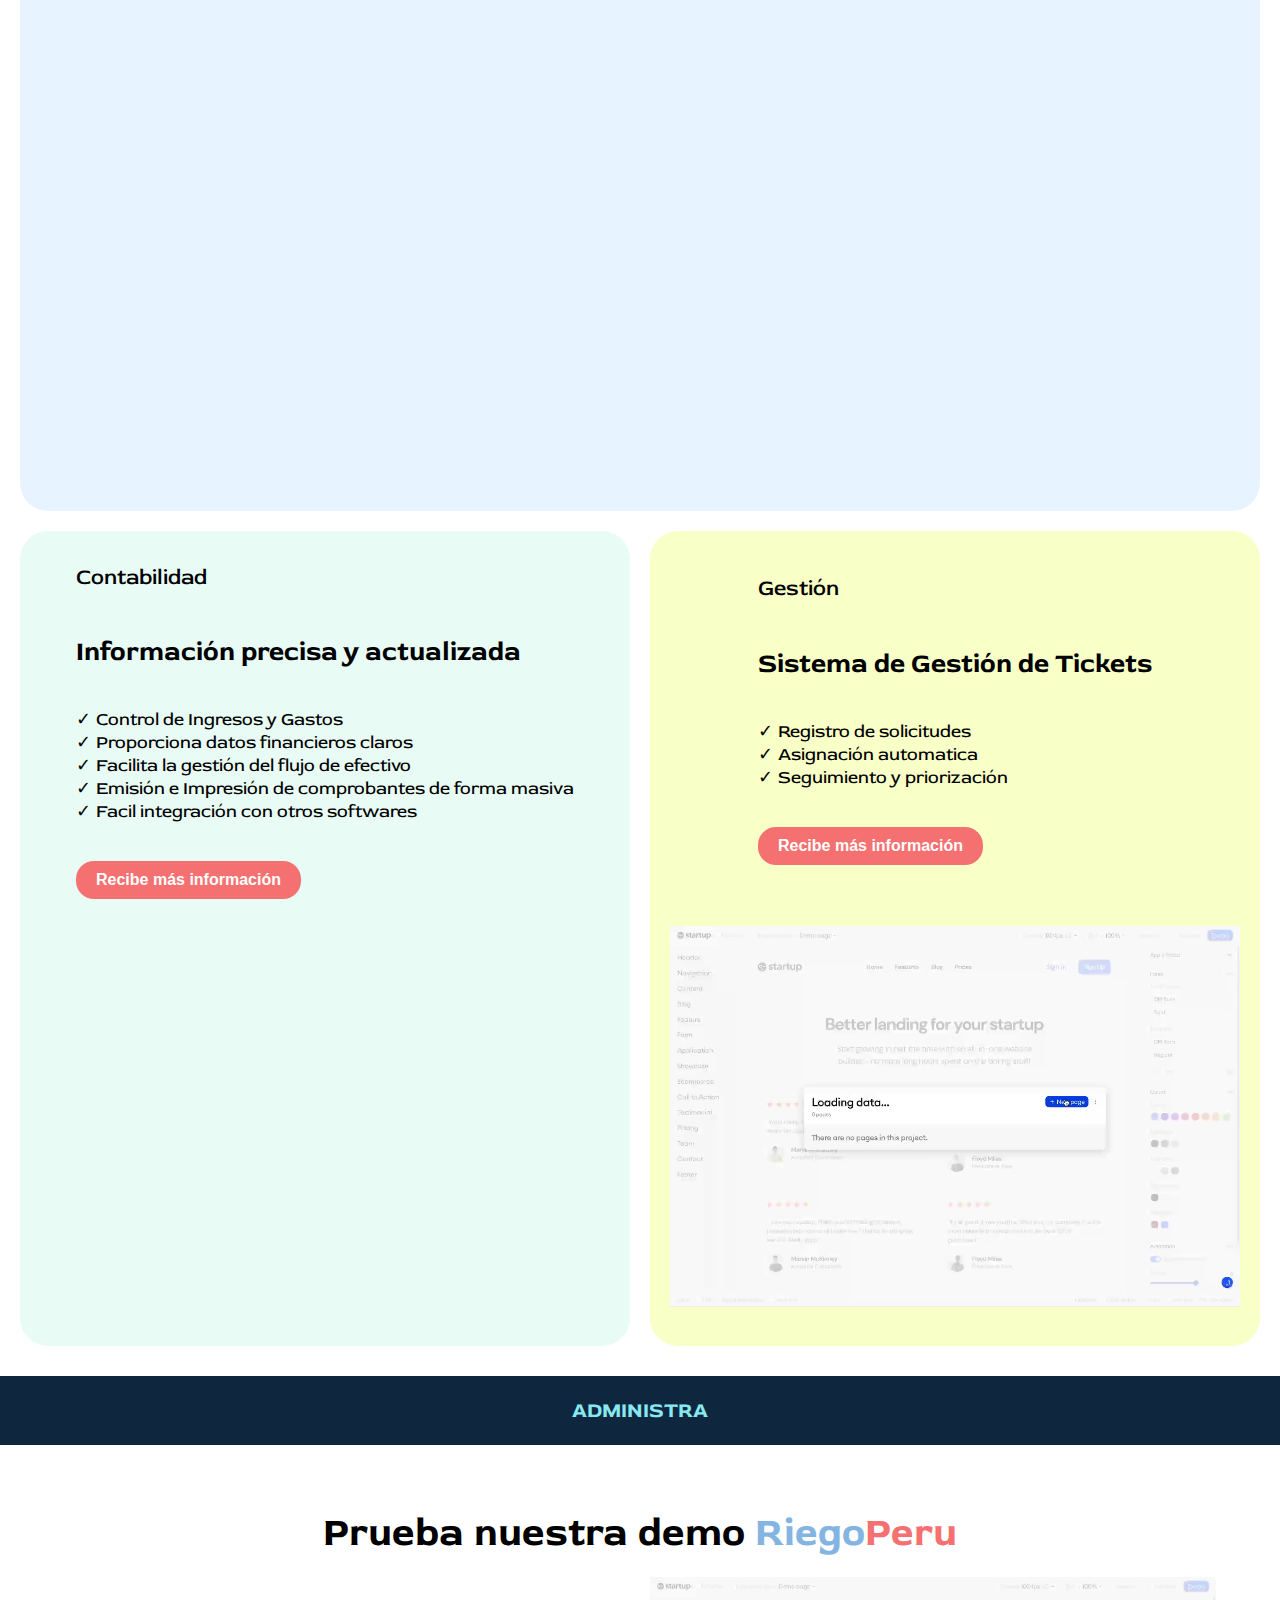
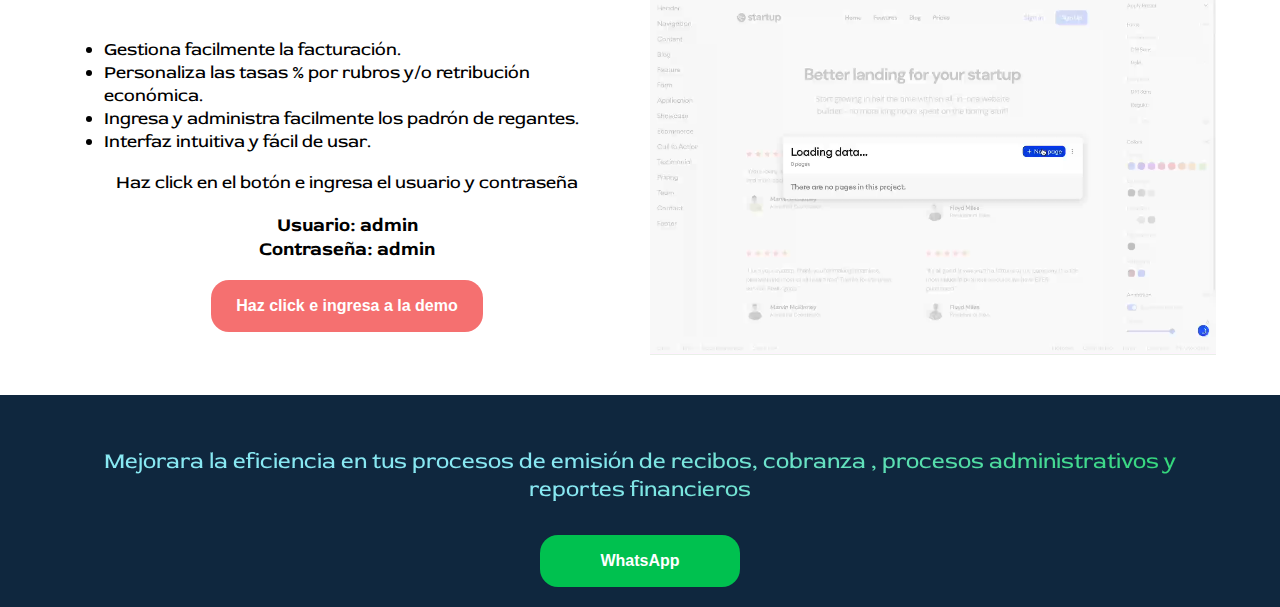
==== commit 7cd79ce9: "se corrigio el funcionamineto del navbar para celular y los colores" ====
--- a/index.html
+++ b/index.html
@@ -21,7 +21,7 @@
             ><span id="nav__riego" class="logo__white">Riego</span
             ><span class="logo__red">Peru</span></a
           >
-          <ul class="nav__ul nav__links">
+          <ul class="nav__links">
             <li class="nav__list"><a href="" class="nav__link">Inicio</a></li>
             <li class="nav__list"><a href="" class="nav__link">Demo</a></li>
             <li class="nav__list">
@@ -34,12 +34,12 @@
           <div class="nav__button__contact">
             <button class="whatsapp__button button headline" href="">WhatsApp</button>
           </div>
-          <a href="" class="nav__close"
-            ><img src="./img/icons8-close-white.svg" alt=""
-          /></a>
-          <a href="" class="nav__hamburguer"
-            ><img class="nav__img" src="./img/icon-hamburger.svg" alt=""
-          /></a>
+            <div class="nav__bars">
+              <span class="line1__bars-menu"></span>
+              <span class="line2__bars-menu"></span>
+              <span class="line3__bars-menu"></span>
+            </div>
+        
         </div>
       </nav>     
       
--- a/css/style.css
+++ b/css/style.css
@@ -10,6 +10,7 @@
     --yellow-secondary:hsl(68,100%,89%);
 
     --blue-secondary-shadow: hsl(209,61%,15%, 0.2);
+    --blue-black: hsl(209,91%,10%);
 
     --baby-blue-secondary: #88e8f2;
     --font-variant: 'Roboto', sans-serif;
@@ -67,18 +68,19 @@
   place-items: center;
   background-color: var(--blue-secondary);
   position: fixed;
+  padding: 10px 0px;
   top: 0;
   left: 0;
 }
 .nav__container.scrolled {
-  background-color: #fff;
+  background-color: var(--blue-contraste);
   box-shadow: 0 2px 4px rgba(0, 0, 0, 0.1);
 }
 
 .nav {
   --close:none;
   --hamburguer:block;
-  --transform: translate(-140%) ;
+  --transform: translate(-110%) ;
 
   display: grid;
   grid-template-columns: max-content max-content;
@@ -91,11 +93,6 @@
   max-width: 1440px;
 }
 
-.nav:target {
-  --close: block;
-  --hamburguer: none;
-  --transform: translate(0);
-}
 .nav__logo{
   grid-area: logo;
   padding: 0px 5px;
@@ -103,15 +100,34 @@
   font-size: 30px;
   text-decoration: none;
 }
-.nav__hamburguer {
+
+.nav__bars {
   grid-area: active;
-  z-index: 1;
-  display: var(--hamburguer);
-}
-.nav__close{
-  grid-area: active;
-  z-index: 1;
-  display: var(--close);
+  display: block;
+  width: 30px;
+  height: 30px;
+  cursor: pointer;
+}
+.nav__bars span {
+  display: block;
+  width: 100%;
+  height: 2px;
+  background-color: var(--red-primary);
+  margin-top: 6px;
+  transform-origin: 0px 100%;
+  transition: all 300ms;
+}
+.activeline1__bars-menu{
+    transform: rotate(45deg) translate(-2px, 1px); 
+}
+
+.activeline2__bars-menu{
+    opacity: 0;
+    margin-left: -30px; 
+}
+
+.activeline3__bars-menu{
+    transform: rotate(-45deg) translate(-4px, 2px);
 }
 .nav__button__contact {
   display: none;
@@ -127,21 +143,29 @@
   left: 0;
   right: 0;
   min-height: 800px;
-  background-color: #000;
-
-  padding: 0;
+  width: 100%;
+  background-color: var(--blue-black);
+
+  padding: 0 10px;
+  margin: 0;
   list-style-type: none;
   display: grid;
   place-content: center start;
   gap: 2em;
-  padding-left: 5%;
-
-  transform: var(--transform);
+  padding-left: 15%;
+
+  transform: translate(-110%);
   transition: transform .4s;
 }
+.nav__links.dis {
+  transform: translate(0%);
+
+}
 .nav__link {
+  color: var(--blue-contraste);
   font-size: 30px;
    text-decoration: none;
+   font-weight: bolder;
 }
 .nav__img{
   width: 30px;
@@ -152,6 +176,10 @@
 }
 .logo__white {
   color: var(--blue-contraste_2);
+}
+.logo__white.colore{
+    color: var(--blue-primary);
+
 }
 .logo__red {
   color: var(--red-primary);
@@ -393,6 +421,7 @@
 .demo__media {
   display: none;
 }
+
 .demo__negrita {
 
   font-size: 1.2rem;
@@ -436,7 +465,10 @@
   color: transparent;
 }
 
-
+.no-scroll {
+  overflow: hidden;
+  height: 100vh;
+}
 
 
 
@@ -492,7 +524,7 @@
   .nav__logo{
     grid-area: logo;
   }
-  .nav__hamburguer {
+  .nav__bars{
     display: none;
   }
    .hero {
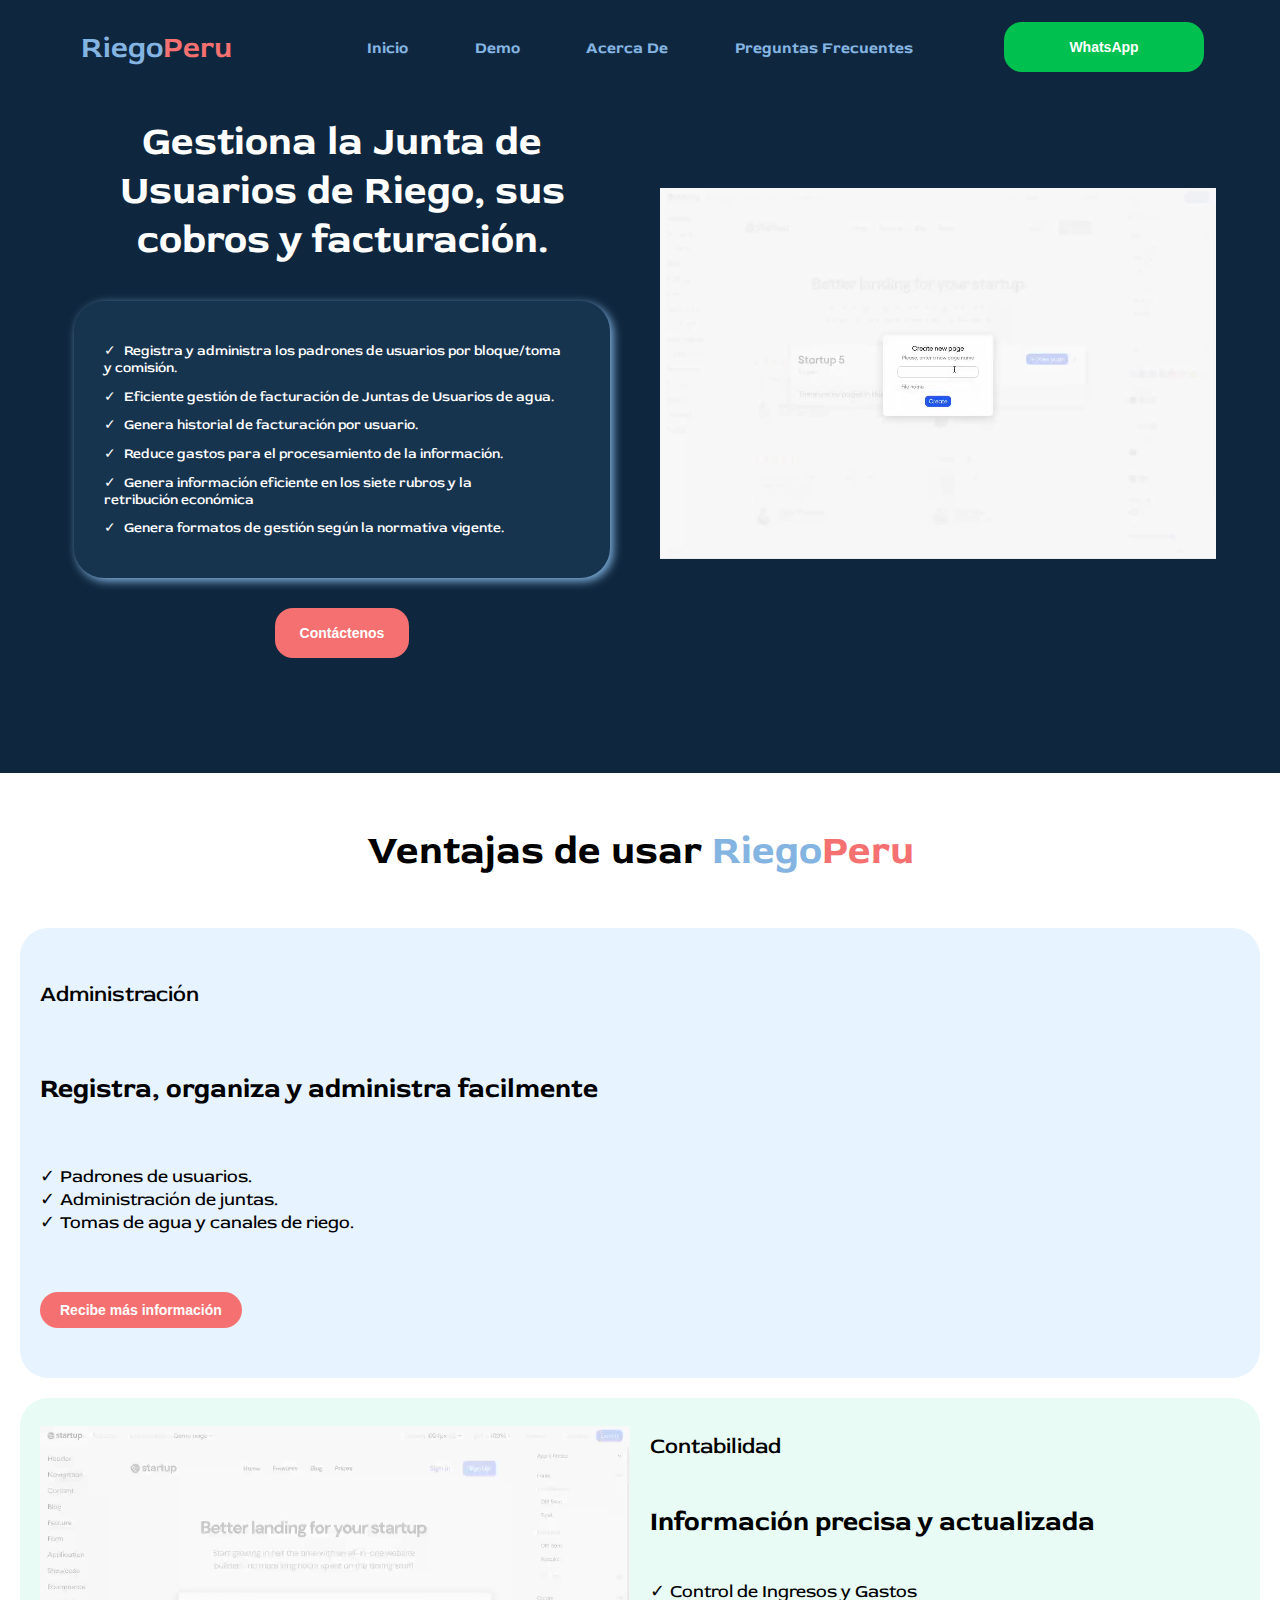
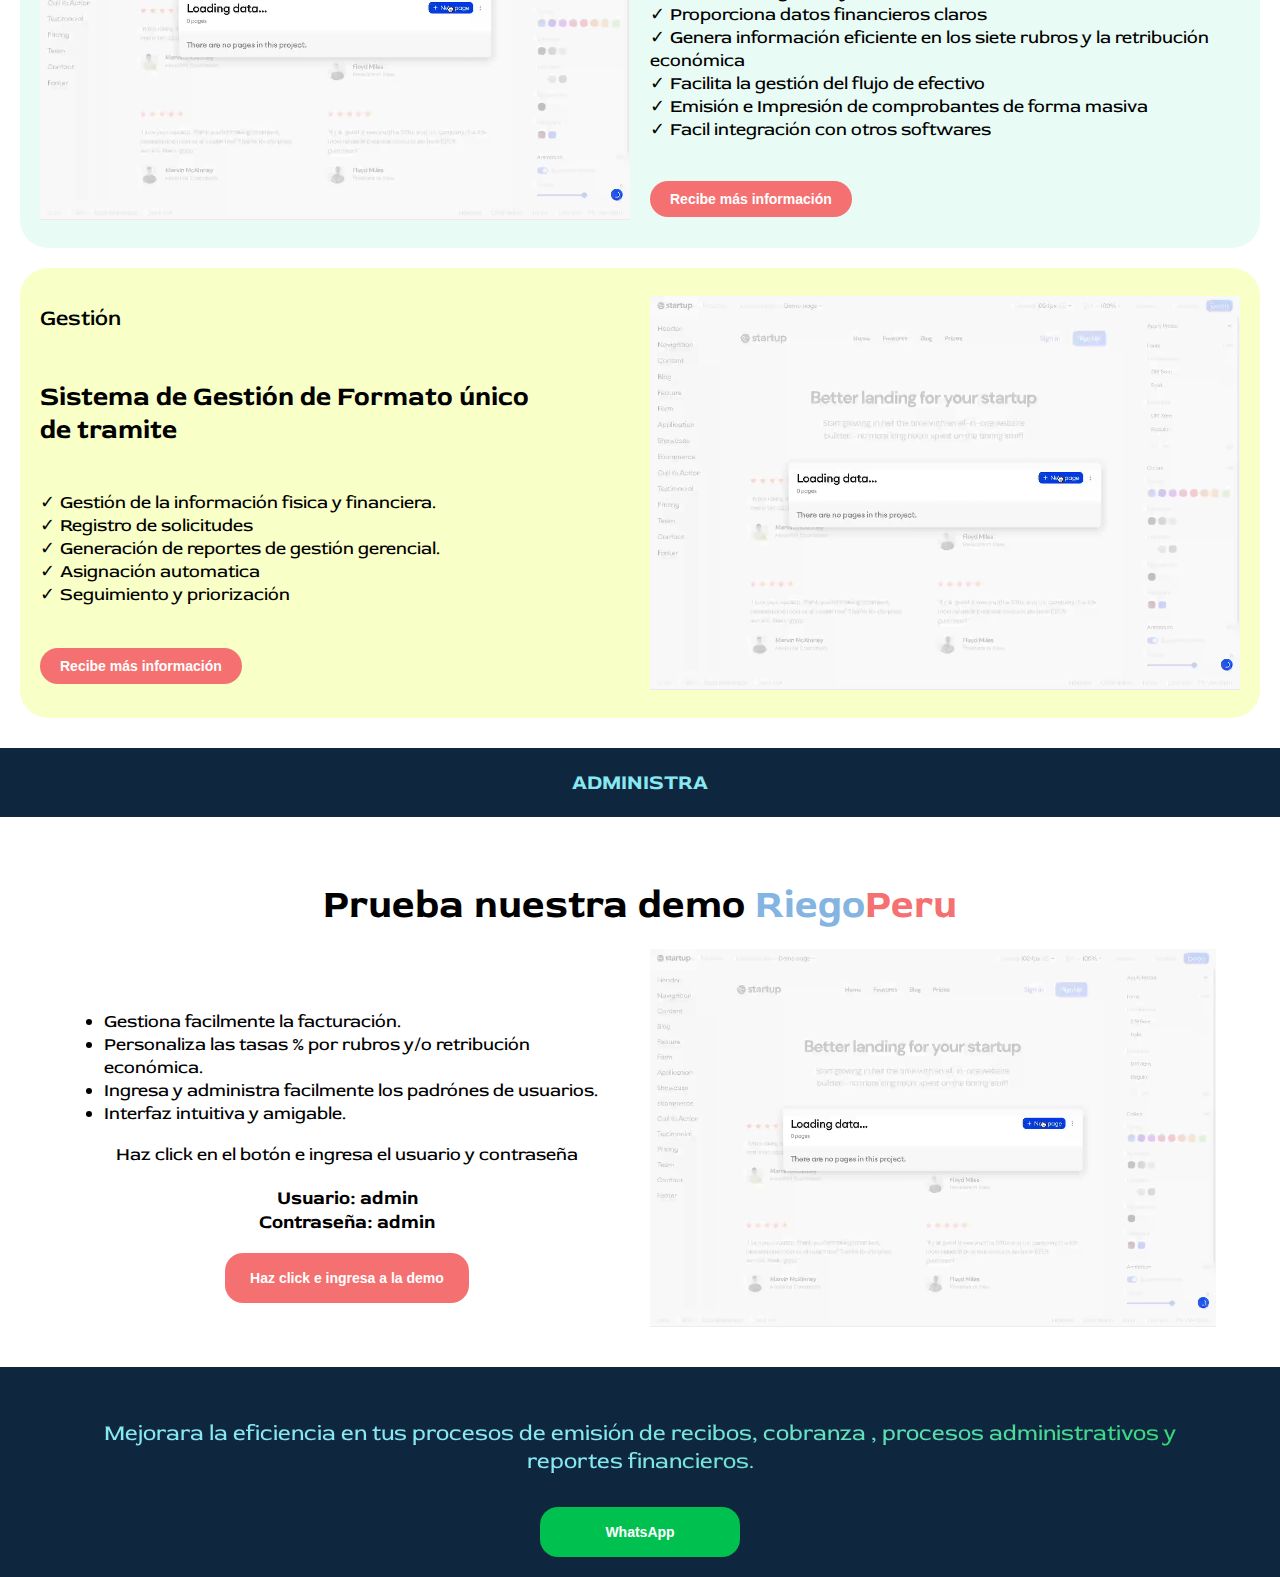
==== commit bdb2caf3: "servicios modificados para que la imagen no este moviles, y para que este uno encima del otro aparti" ====
--- a/index.html
+++ b/index.html
@@ -53,21 +53,35 @@
               </h1>
             </div>
             <ul class="hero__list text">
+               <li>
+                <h2 class="hero__list__item">
+                  Registra y administra los padrones de usuarios por bloque/toma y comisión.
+                </h2>
+              </li>
               <li>
                 <h2 class="hero__list__item">
-                  Registra y administra los padrones de regantes y tomas de
+                  Eficiente gestión de facturación de Juntas de Usuarios de
                   agua.
                 </h2>
               </li>
+                  <li>
+                <h2 class="hero__list__item">
+                  Genera historial de facturación por usuario.
+                </h2>
+              </li>
               <li>
                 <h2 class="hero__list__item">
-                  Eficiente gestión de facturación de Juntas de Usuarios de
-                  Riego.
-                </h2>
-              </li>
-              <li>
-                <h2 class="hero__list__item">
-                  Maximiza ingresos con un cobro efectivo del canon de agua.
+                  Reduce gastos para el procesamiento de la información.
+                </h2>
+              </li>
+               <li>
+                <h2 class="hero__list__item">
+                  Genera información eficiente en los siete rubros y la retribución económica
+                </h2>
+              </li>
+                <li>
+                <h2 class="hero__list__item">
+                  Genera formatos de gestión según la normativa vigente.
                 </h2>
               </li>
             </ul>
@@ -102,9 +116,9 @@
               Registra, organiza y administra facilmente
             </h2>
             <ul class="service__features">
-              <li class="service__list">Padrones de regantes</li>
-              <li class="service__list">Administración de juntas</li>
-              <li class="service__list">Tomas de agua y canales de riego</li>
+              <li class="service__list">Padrones de usuarios.</li>
+              <li class="service__list">Administración de juntas.</li>
+              <li class="service__list">Tomas de agua y canales de riego.</li>
             </ul>
             <div class="service__button__container">
               <button class="service__button button headline">Recibe más información</button>
@@ -126,6 +140,9 @@
             <ul class="service__features">
               <li class="service__list">Control de Ingresos y Gastos</li>
               <li class="service__list">Proporciona datos financieros claros</li>
+              <li class="service__list">Genera información eficiente en los siete rubros y la retribución económica</li>
+                                
+
               <li class="service__list">Facilita la gestión del flujo de efectivo</li>
               <li class="service__list">Emisión e Impresión de comprobantes de forma masiva</li>
               <li class="service__list">Facil integración con otros softwares</li>
@@ -145,10 +162,13 @@
           <div class="service__info">
             <h3 class="service__name title__2">Gestión</h3>
             <h2 class="service_title ">
-              Sistema de Gestión de Tickets
+              Sistema de Gestión de Formato único de tramite
             </h2>
             <ul class="service__features">
+              <li class="service__list">Gestión de la información fisica y financiera.
+              </li>
               <li class="service__list">Registro de solicitudes</li>
+              <li class="service__list">Generación de reportes de gestión gerencial.</li>
               <li class="service__list">Asignación automatica</li>
               <li class="service__list">Seguimiento y priorización</li>
             </ul>
@@ -181,9 +201,9 @@
               Personaliza las tasas % por rubros y/o retribución económica.
             </li>
             <li class="demo__item">
-              Ingresa y administra facilmente los padrón de regantes.
-            </li>
-            <li class="demo__item">Interfaz intuitiva y fácil de usar.</li>
+              Ingresa y administra facilmente los padrónes de usuarios.
+            </li>
+            <li class="demo__item">Interfaz intuitiva y amigable.</li>
           </ul>
           <div class="demo__text">
             <p>Haz click en el botón e ingresa el usuario y contraseña</p>
@@ -203,7 +223,7 @@
       <section class="action">
         <p class="action__text poppins-bold gradient-text">
           Mejorara la eficiencia en tus procesos de emisión de recibos, cobranza
-          , procesos administrativos y reportes financieros
+          , procesos administrativos y reportes financieros.
         </p>
         <div >
           <button class="whatsapp__button button headline" href="">WhatsApp</button>
--- a/css/style.css
+++ b/css/style.css
@@ -54,7 +54,7 @@
 .headline {
   font-weight: 600;
   font-style: normal;
-  font-size: 16px;
+  font-size: 14px;
 }
 .parragraph{
   font-weight: 400;
@@ -239,7 +239,7 @@
   color: #ffffff;
   text-align: left;
   font-weight: 500;
-  font-size: 1.2rem;
+  font-size: 14px;
 }
 .hero__button__container {
 display: flex;
@@ -326,7 +326,8 @@
 }
 .service__media {
   grid-area: media;
-  display: flex;
+  /* display: flex; */
+  display: none;
   margin: 18px auto;
   width: 100%;
 }
@@ -511,7 +512,7 @@
   .nav__link{
     color: var(--blue-contraste_2);
     font-weight: bold;
-    font-size: 1.2rem;
+    font-size: 16px;
     text-transform: capitalize;
   }
   .nav__link.primary{
@@ -564,7 +565,9 @@
   margin: 20px 20px;
  
   gap: 20px;
-  
+}
+.service__media{
+  display: flex;
 }
 .demo {
   display: grid;
@@ -630,37 +633,54 @@
     margin: 0 auto;
   }
   .services {
-    max-width: 1440px;
-  }
+  display: grid;
+  grid-template-columns: repeat(2,1fr);
+  grid-template-rows: repeat(4,auto);
+  grid-template-areas: "title title"
+                       "card_1 card_1" 
+                       "card_2 card_2" 
+                       "card_3 card_3"
+  ;
+  margin: 20px 20px;
+  max-width: 1440px;
+
+ 
+  gap: 20px;
+  
+}
+  .service__container{
+    display: grid;
+    grid-template-columns: repeat(2, 1fr);
+    grid-template-rows: 1fr;
+    grid-template-areas: "info media";
+    gap: 20px;
+  }
+    .service__container.service__card__2{
+    display: grid;
+    grid-template-columns: repeat(2, 1fr);
+    grid-template-rows: 1fr;
+    grid-template-areas: "media info";
+    gap: 20px;
+  }
+
+
+.service__button__container {
+  display: flex;
+  margin: 20px 0px;
+}
+.service__button {
+  margin: 0 0;
+  padding: 10px 20px;
+  background-color: var(--red-primary);
+}
+}
+@media (min-width:1440px){
   .service__container {
-    display: grid;
-    place-items: center;
-  }
-/* .service__container {
   display: grid;
   grid-template-columns: repeat(6, 1fr);
   grid-template-areas: 1fr;
   grid-template-areas: "info info media media media media";
     padding: 10px 20px  ; 
     border-radius: 28px;
-} */
-.service__button__container {
-  display: flex;
-  margin: 20px 0px;
-}
-.service__button {
-  margin: 0 0;
-  padding: 10px 20px;
-  background-color: var(--red-primary);
-}
-}
-@media (min-width:1440px){
-  .service__container {
-  display: grid;
-  grid-template-columns: repeat(6, 1fr);
-  grid-template-areas: 1fr;
-  grid-template-areas: "info info media media media media";
-    padding: 10px 20px  ; 
-    border-radius: 28px;
 }
 }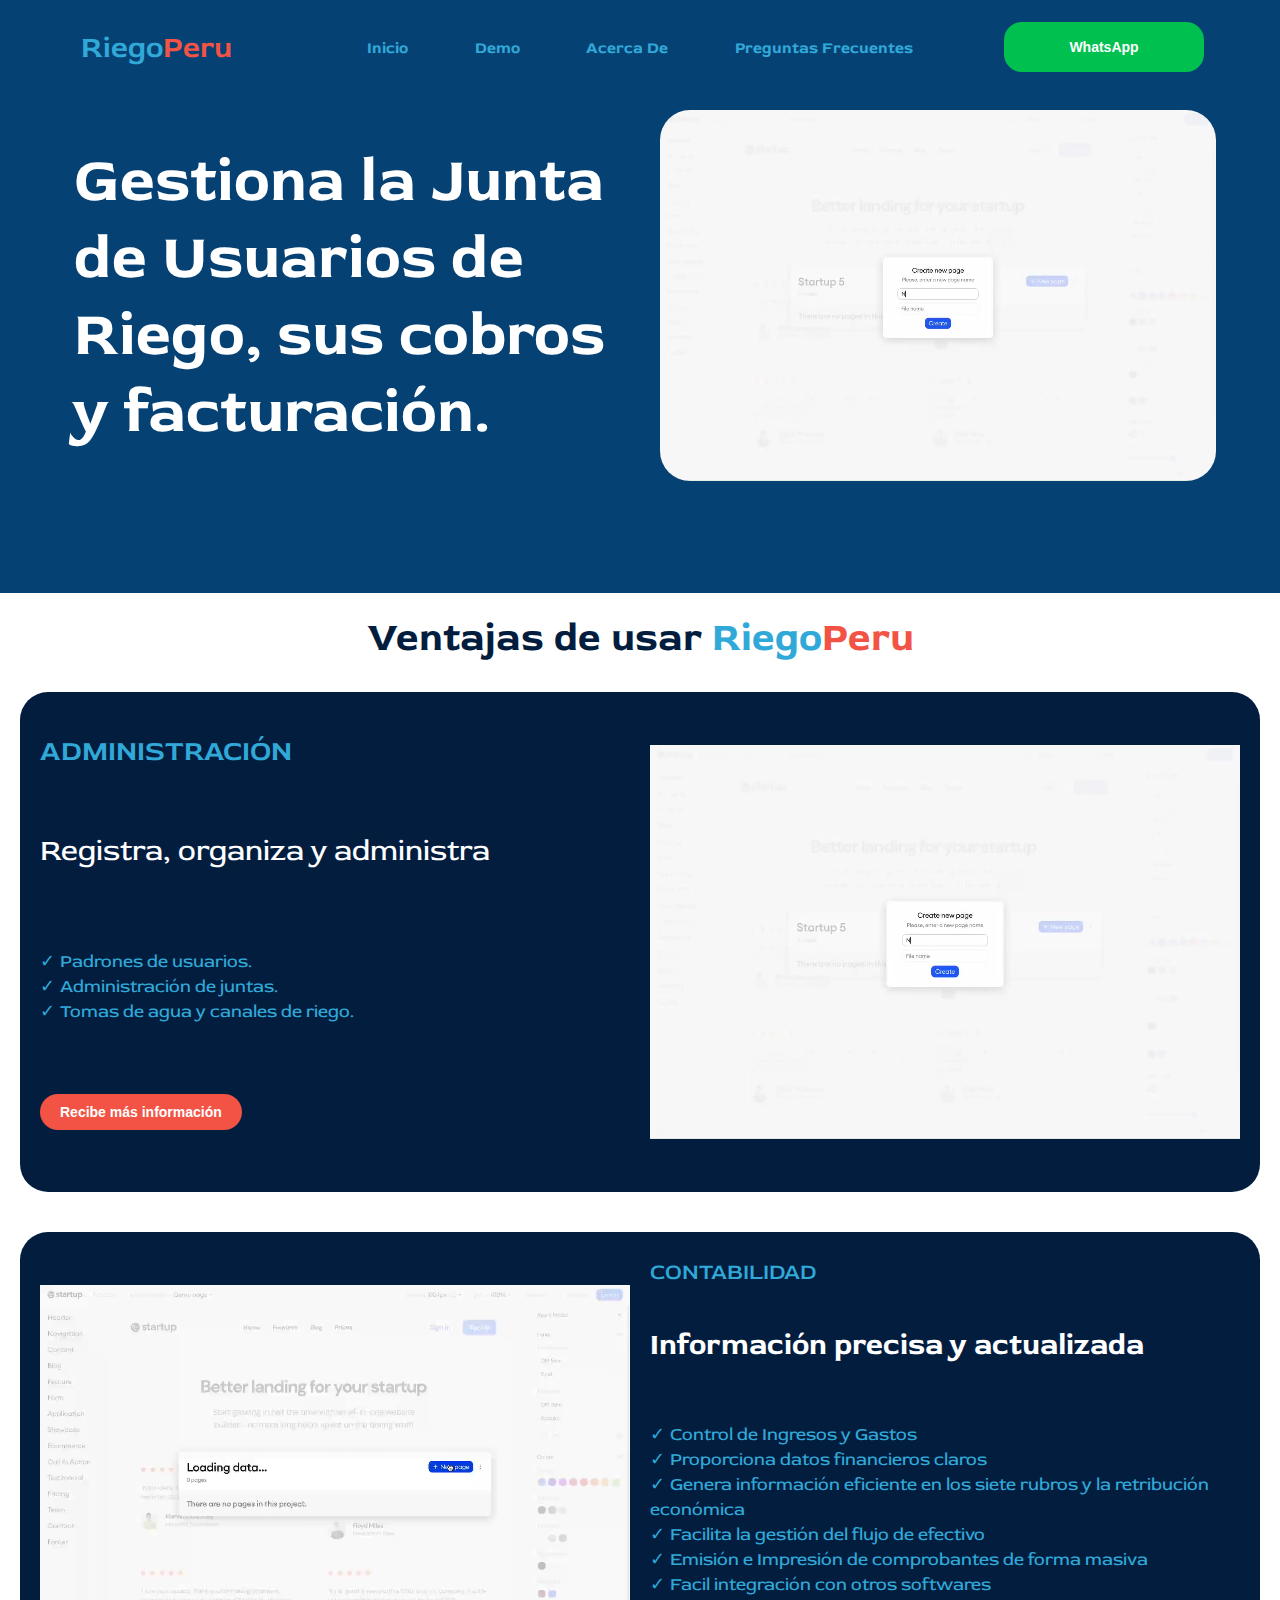
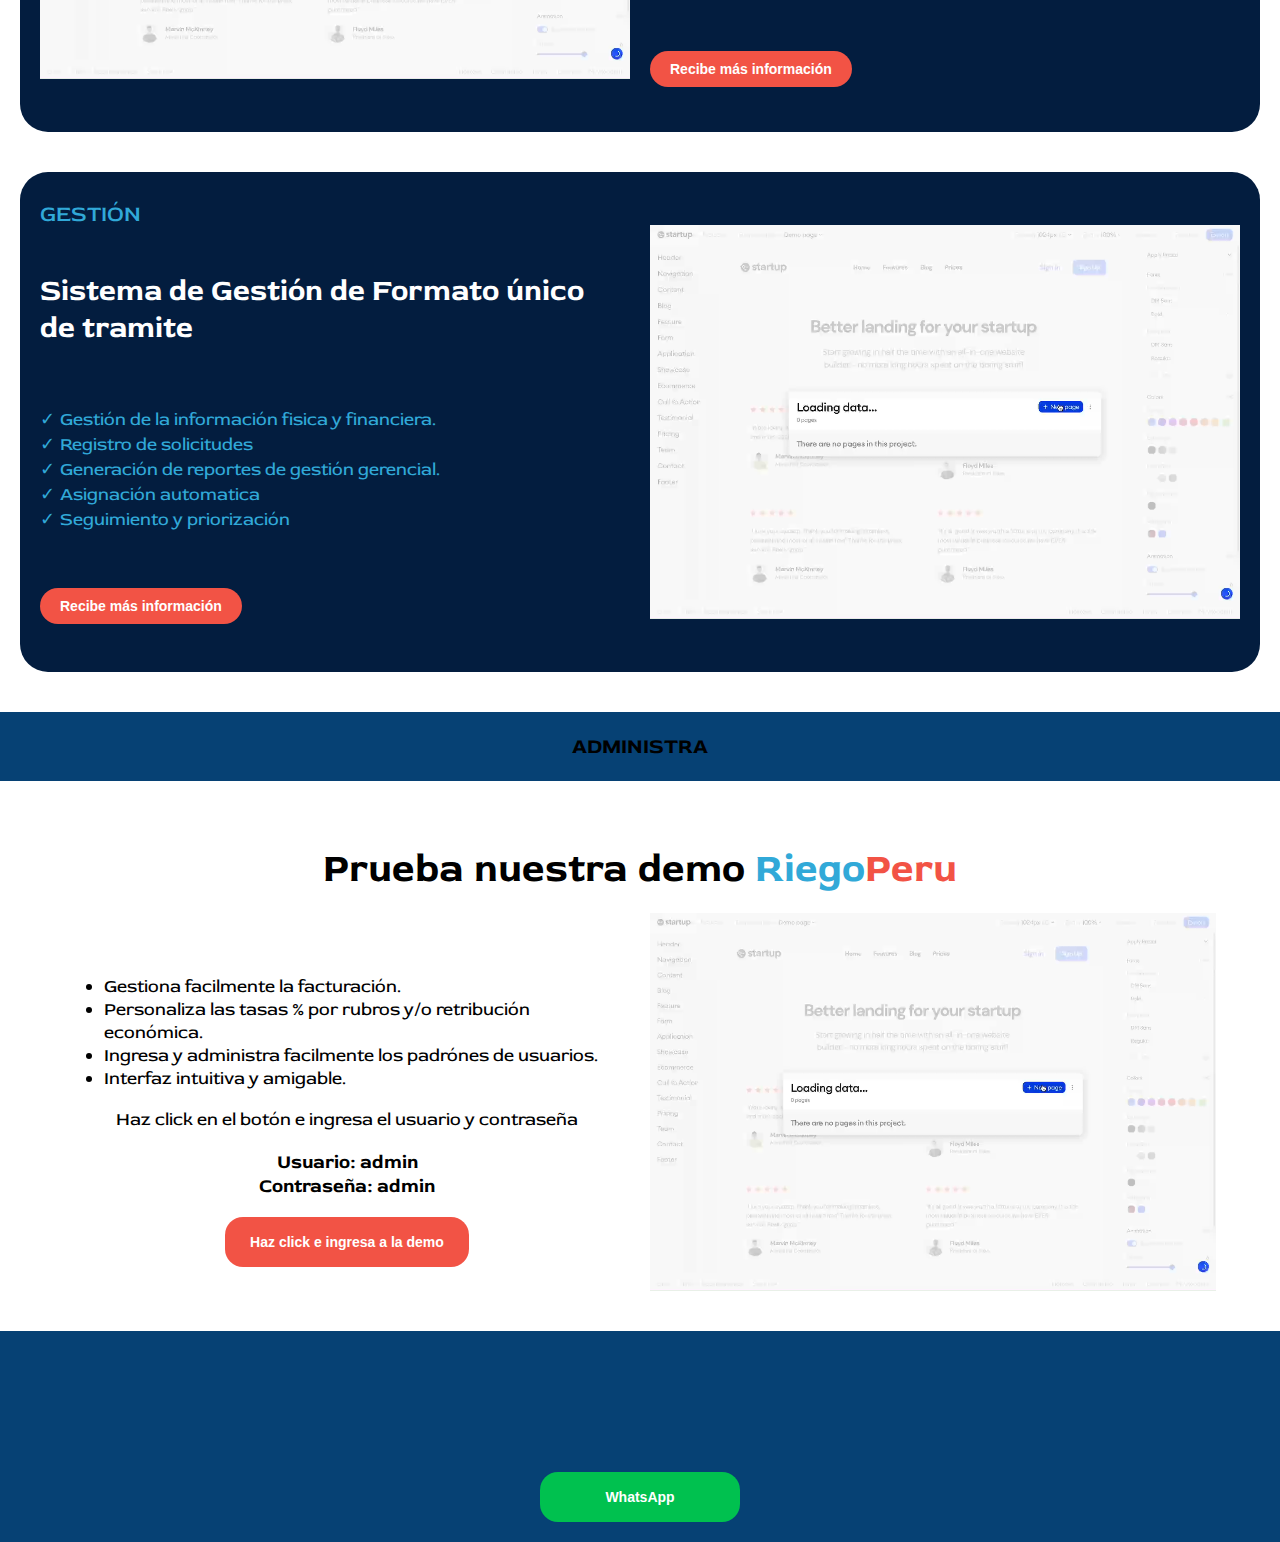
==== commit c34c55a4: "se mejor el header, se retiro informacion no relevante" ====
--- a/index.html
+++ b/index.html
@@ -105,16 +105,16 @@
         </div>
       </div>
       <section class="services">
-        <h2 class="service__main__title large__title">
+        <p class="service__main__title large__title">
           Ventajas de usar <span class="logo__white">Riego</span
             ><span class="logo__red">Peru</span>
-        </h2>
+        </p>
         <div class="service__container service__card__1">
           <div class="service__info">
-            <h3 class="service__name title__2">Administración</h3>
-            <h2 class="service_title ">
-              Registra, organiza y administra facilmente
-            </h2>
+            <h3 class="service__name title__1">Administración</h3>
+            <p class="service_title ">
+              Registra, organiza y administra 
+            </p>
             <ul class="service__features">
               <li class="service__list">Padrones de usuarios.</li>
               <li class="service__list">Administración de juntas.</li>
--- a/css/style.css
+++ b/css/style.css
@@ -1,40 +1,28 @@
-
 :root {
-    --blue-primary: hsl(209,55%,20%);
-    --blue-contraste: hsl(209,90%,95%);
-    --blue-contraste_2: hsl(209,61%,70%);
-
-    --red-primary: hsl(0,87%,70%);
-    --blue-secondary: hsl(209,61%,15%);
-    --blue-secondary_2: hsl(209,21%,40%);
-    --yellow-secondary:hsl(68,100%,89%);
-
-    --blue-secondary-shadow: hsl(209,61%,15%, 0.2);
-    --blue-black: hsl(209,91%,10%);
-
-    --baby-blue-secondary: #88e8f2;
-    --font-variant: 'Roboto', sans-serif;
-
-    --grey: #8F8E8E;
-    --green-primary: #25D366;
-    --green-whatsapp: #00C14F;
-    --green-secondary: hsl(158,78%,95%);
-    
-}
-
+  --pink-principal:hsl(349, 87%, 62%);
+  --blue-strong: hsl(214, 91%, 13%);
+  --blue-secondary:hsl(208, 90%, 24%);
+  --red:hsl(5, 87%, 61%);
+  --white-blue: hsl(197, 68%, 52%);
+  --blue-contraste: hsl(197, 68%, 90%);
+  --white: #ffffff;
+
+  --green-primary: #25d366;
+  --green-whatsapp: #00c14f;
+}
 
 body {
-    margin: 0;
-    padding: 0;
-    font-family:"Red Rose", serif ;
-    font-size: 18px;
-    font-style: normal;
-    font-optical-sizing: auto;
+  margin: 0;
+  padding: 0;
+  font-family: "Red Rose", serif;
+  font-size: 18px;
+  font-style: normal;
+  font-optical-sizing: auto;
 }
 .container {
   display: grid;
   place-items: center;
-  min-width:320px ;
+  min-width: 320px;
 }
 .large__title {
   font-weight: 700;
@@ -56,7 +44,7 @@
   font-style: normal;
   font-size: 14px;
 }
-.parragraph{
+.parragraph {
   font-weight: 400;
   font-style: normal;
   font-size: 16px;
@@ -78,9 +66,9 @@
 }
 
 .nav {
-  --close:none;
-  --hamburguer:block;
-  --transform: translate(-110%) ;
+  --close: none;
+  --hamburguer: block;
+  --transform: translate(-110%);
 
   display: grid;
   grid-template-columns: max-content max-content;
@@ -93,7 +81,7 @@
   max-width: 1440px;
 }
 
-.nav__logo{
+.nav__logo {
   grid-area: logo;
   padding: 0px 5px;
   z-index: 1;
@@ -112,22 +100,22 @@
   display: block;
   width: 100%;
   height: 2px;
-  background-color: var(--red-primary);
+  background-color: var(--red);
   margin-top: 6px;
   transform-origin: 0px 100%;
   transition: all 300ms;
 }
-.activeline1__bars-menu{
-    transform: rotate(45deg) translate(-2px, 1px); 
-}
-
-.activeline2__bars-menu{
-    opacity: 0;
-    margin-left: -30px; 
-}
-
-.activeline3__bars-menu{
-    transform: rotate(-45deg) translate(-4px, 2px);
+.activeline1__bars-menu {
+  transform: rotate(45deg) translate(-2px, 1px);
+}
+
+.activeline2__bars-menu {
+  opacity: 0;
+  margin-left: -30px;
+}
+
+.activeline3__bars-menu {
+  transform: rotate(-45deg) translate(-4px, 2px);
 }
 .nav__button__contact {
   display: none;
@@ -136,7 +124,7 @@
   color: #fff;
   text-decoration: none;
 }
-.nav__links{
+.nav__links {
   position: absolute;
   top: 0;
   bottom: 0;
@@ -155,37 +143,39 @@
   padding-left: 15%;
 
   transform: translate(-110%);
-  transition: transform .4s;
+  transition: transform 0.4s;
 }
 .nav__links.dis {
   transform: translate(0%);
-
 }
 .nav__link {
   color: var(--blue-contraste);
   font-size: 30px;
-   text-decoration: none;
-   font-weight: bolder;
-}
-.nav__img{
+  text-decoration: none;
+  font-weight: bolder;
+}
+.nav__img {
   width: 30px;
   height: 30px;
 }
 .logo__primary {
-  color: var(--blue-primary);
+  color: var(--blue-strong);
 }
 .logo__white {
-  color: var(--blue-contraste_2);
-}
-.logo__white.colore{
-    color: var(--blue-primary);
-
+  color: var(--white-blue);
+}
+.logo__white.colore {
+  color: var(--blue-strong);
 }
 .logo__red {
-  color: var(--red-primary);
+  color: var(--red);
+}
+.version {
+  color: white;
+  background-color: var(--blue-secondary);
 }
 .logo__white.primary {
-  color: var(--blue-primary);
+  color: var(--blue-strong);
 }
 .hero__container {
   display: grid;
@@ -199,41 +189,45 @@
   justify-content: center;
   align-items: center;
   width: 90%;
-  padding: 10px 0px 35px;
-  margin: 80px 0px;
+  padding: 20px 0px 35px;
+  margin-top: 80px;
+  margin-bottom: 67px;
+
   max-width: 1440px;
 }
 .hero__media {
   display: none;
 }
-.hero__title{
+.hero__title {
   display: flex;
   grid-area: title;
   margin: 0 auto;
-  }
+
+}
 .hero__title h1 {
   color: white;
-  text-align: center;
-  font-size: 40px;
-}
-.hero__list{
+  text-align: left;
+  font-size: 62px;
+  margin: 0px 10px;
+}
+.hero__list {
+  display: none;
   grid-area: info;
   font-size: 1rem;
   padding-bottom: 20px;
   margin: 10px;
 }
 .hero__list {
-  background-color: var(--blue-primary);
+  background-color: var(--blue-strong);
   padding: 30px 30px;
   margin-bottom: 30px;
   list-style-type: none;
   border-radius: 30px;
-  box-shadow: 3px 3px 10px var(--blue-contraste_2);
-
+  box-shadow: 3px 3px 10px var(--white-blue);
 }
 .hero__list li h2::before {
-  content: "✓"; 
-  margin-right: 5px; 
+  content: "✓";
+  margin-right: 5px;
 }
 .hero__list__item {
   color: #ffffff;
@@ -242,10 +236,10 @@
   font-size: 14px;
 }
 .hero__button__container {
-display: flex;
-align-items: center;
-justify-content: center;
-box-shadow: none;
+  display: flex;
+  align-items: center;
+  justify-content: center;
+  box-shadow: none;
 }
 .button {
   padding: 17px 25px;
@@ -255,65 +249,86 @@
   border: none;
   font-weight: bolder;
 }
-.hero__button{
-  background-color: var(--red-primary);
+.hero__button {
+  display: none;
+  background-color: var(--red);
 }
 .services {
   display: grid;
   grid-template-columns: 1fr;
-  grid-template-rows: repeat(4,auto);
-  grid-template-areas: "title"
-                       "card_1" 
-                       "card_2" 
-                       "card_3" 
-  ;
+  grid-template-rows: repeat(4, auto);
+  grid-template-areas:
+    "title"
+    "card_1"
+    "card_2"
+    "card_3";
   margin: 10px 20px;
   max-width: 1440px;
   gap: 20px;
+  border-radius: 20px;
+  place-items: center;
 }
 .service__main__title {
+  margin: 0px;
+  color: var(--blue-strong);
   grid-area: title;
   text-align: center;
 }
 .service__card__1 {
   grid-area: card_1;
-  background-color: var(--blue-contraste);
-
+  /* background-color: var(--prueba_1); */
 }
 .service__card__2 {
   grid-area: card_2;
-  background-color: var(--green-secondary);
-
+  /* background-color: var(--prueba_2); */
 }
 .service__card__3 {
   grid-area: card_3;
-  background-color: var(--yellow-secondary);
-
+  /* background-color: var(--prueba_3); */
 }
 .service__container {
   display: grid;
   grid-template-columns: 1fr;
-  grid-template-areas: repeat(2,1fr);
-  grid-template-areas: "info"
-                        "media" 
-  ;
-    padding: 10px 20px  ; 
-    border-radius: 28px;
+  grid-template-areas: repeat(2, 1fr);
+  grid-template-areas:
+    "media"
+    "info";
+  padding: 10px 20px;
+  margin: 10px 0px;
+  border-radius: 28px;
+  min-height: 500px;
+  width:100%;
+  background-color: var(--blue-strong);
 }
 .service__info {
   grid-area: info;
   display: flex;
   justify-content: space-evenly;
   flex-direction: column;
-
+}
+.service__name {
+  padding: 0px;
+  margin: 0px;
+  color: var(--white-blue);
+  text-align: left;
+  text-transform: uppercase;
+}
+.service_title {
+  font-size: 30px ;
+  text-align: left;
+  color: var(--white);
+}
+.service__list {
+  line-height: 25px;
+  color: var(--white-blue);
 }
 .service__features {
   list-style-type: none;
   padding: 0px;
 }
 .service__list::before {
-  content: "✓"; 
-  padding-right: 5px ;
+  content: "✓";
+  padding-right: 5px;
 }
 .service__button__container {
   display: flex;
@@ -322,12 +337,12 @@
 .service__button {
   margin: 0 auto;
   padding: 10px 20px;
-  background-color: var(--red-primary);
+  background-color: var(--white-blue)
 }
 .service__media {
   grid-area: media;
-  /* display: flex; */
-  display: none;
+  display: flex;
+  /* display: none; */
   margin: 18px auto;
   width: 100%;
 }
@@ -353,7 +368,6 @@
   display: none;
 }
 .banner {
-
   margin: 10px 0px;
   background-color: var(--blue-secondary);
   width: 100%;
@@ -374,10 +388,10 @@
   display: grid;
   grid-template-columns: 1fr;
   grid-template-rows: 3fr;
-  grid-template-areas: "title"
-                        "info" 
-                        "media"
-  ;
+  grid-template-areas:
+    "title"
+    "info"
+    "media";
   justify-content: center;
   align-items: center;
   gap: 20px;
@@ -410,11 +424,11 @@
 .container__demo__button {
   display: flex;
 }
-.demo__button{
+.demo__button {
   margin: 0 auto;
-  background-color: var(--red-primary);
-}
-.demo__button a{
+  background-color: var(--red);
+}
+.demo__button a {
   text-align: center;
   color: white;
   text-decoration: none;
@@ -424,12 +438,11 @@
 }
 
 .demo__negrita {
-
   font-size: 1.2rem;
   font-weight: bold;
 }
 .action {
-  width:100% ;
+  width: 100%;
   margin: 0px 0px;
   padding: 20px 0px;
   display: flex;
@@ -437,7 +450,7 @@
   align-items: center;
   background-color: var(--blue-secondary);
 }
-.action__text{
+.action__text {
   color: white;
   font-size: 1.4rem;
   text-align: center;
@@ -460,9 +473,13 @@
   color: white;
 }
 .gradient-text {
-  background-image: linear-gradient(to right, var(--baby-blue-secondary) 45%,var(--green-primary)); /* Define el gradiente de color */
-  -webkit-background-clip: text; 
-  background-clip: text; 
+  background-image: linear-gradient(
+    to right,
+    var(--baby-blue-secondary) 45%,
+    var(--green-primary)
+  ); /* Define el gradiente de color */
+  -webkit-background-clip: text;
+  background-clip: text;
   color: transparent;
 }
 
@@ -471,15 +488,13 @@
   height: 100vh;
 }
 
-
-
-@media (min-width:768px) {
+@media (min-width: 768px) {
   .container {
     display: grid;
     align-items: center;
     justify-content: center;
   }
-  .header{
+  .header {
     display: grid;
     justify-content: center;
     align-items: center;
@@ -487,14 +502,14 @@
   .nav {
     width: 90%;
     display: grid;
-    grid-template-columns: repeat(4,1fr);
+    grid-template-columns: repeat(4, 1fr);
     grid-template-rows: 1fr;
     grid-template-areas: "logo menu menu menu";
     align-items: center;
     justify-content: center;
   }
-  
-  .nav__links{
+
+  .nav__links {
     transform: unset;
     grid-area: menu;
     position: unset;
@@ -507,34 +522,34 @@
     background-color: transparent;
   }
   .nav__list {
-    list-style:none ;
-  }
-  .nav__link{
-    color: var(--blue-contraste_2);
+    list-style: none;
+  }
+  .nav__link {
+    color: var(--white-blue);
     font-weight: bold;
     font-size: 16px;
     text-transform: capitalize;
   }
-  .nav__link.primary{
+  .nav__link.primary {
     color: var(--blue-secondary);
   }
   .nav__button__contact {
     /* grid-area: contact; */
     display: none;
   }
-  .nav__logo{
+  .nav__logo {
     grid-area: logo;
   }
-  .nav__bars{
+  .nav__bars {
     display: none;
   }
-   .hero {
-    display: grid;
-    grid-template-columns: repeat(2,1fr);
+  .hero {
+    display: grid;
+    grid-template-columns: repeat(2, 1fr);
     grid-template-rows: 2fr;
-    grid-template-areas: "info info "
-                          "media media" 
-    ;
+    grid-template-areas:
+      "info info "
+      "media media";
     gap: 20px;
   }
   .hero__info {
@@ -555,77 +570,75 @@
     border-radius: 30px;
   }
   .services {
-  display: grid;
-  grid-template-columns: repeat(2,1fr);
-  grid-template-rows: repeat(3,auto);
-  grid-template-areas: "title title"
-                       "card_1 card_1" 
-                       "card_2 card_3" 
-  ;
-  margin: 20px 20px;
- 
-  gap: 20px;
-}
-.service__media{
-  display: flex;
-}
-.demo {
-  display: grid;
-  grid-template-columns: repeat(2, 1fr);
-  grid-template-rows: 1fr;
-  grid-template-areas: "title title"
-                        "info media" 
-                        "info media"
-  ;
-  justify-content: center;
-  align-items: center;
-  margin: 20px 0px;
-  max-width: 1440px;
-}
-.demo__media {
-  display: flex;
-  align-items: center;
-  background-color: red;
-  height: auto;
-  width: 100%;
-}
-.demo__img {
-  width: 100%;
-  height: 100%;
-}
-}
-
-
-
-@media (min-width:1024px)  {
+    display: grid;
+    grid-template-columns: repeat(2, 1fr);
+    grid-template-rows: repeat(3, auto);
+    grid-template-areas:
+      "title title"
+      "card_1 card_1"
+      "card_2 card_3";
+    margin: 20px 20px;
+
+    gap: 20px;
+  }
+  .service__media {
+    display: flex;
+  }
+  .demo {
+    display: grid;
+    grid-template-columns: repeat(2, 1fr);
+    grid-template-rows: 1fr;
+    grid-template-areas:
+      "title title"
+      "info media"
+      "info media";
+    justify-content: center;
+    align-items: center;
+    margin: 20px 0px;
+    max-width: 1440px;
+  }
+  .demo__media {
+    display: flex;
+    align-items: center;
+    background-color: red;
+    height: auto;
+    width: 100%;
+  }
+  .demo__img {
+    width: 100%;
+    height: 100%;
+  }
+}
+
+@media (min-width: 1024px) {
   .nav {
     display: grid;
-    grid-template-columns: repeat(5,1fr);
+    grid-template-columns: repeat(5, 1fr);
     grid-template-rows: 1fr;
     grid-template-areas: "logo menu menu menu contact";
     max-width: 1440px;
   }
-  .nav__button__contact{
+  .nav__button__contact {
     grid-area: contact;
     display: flex;
     justify-content: right;
   }
-  .hero{
-    display: grid;
-    grid-template-columns: repeat(2,auto);
+  .hero {
+    display: grid;
+    grid-template-columns: repeat(2, auto);
     grid-template-rows: 1fr;
     grid-template-areas: "info media";
     gap: 40px;
-      max-width: 1440px;
+    max-width: 1440px;
     place-items: center;
   }
   .hero__info {
     grid-area: info;
   }
-  .hero__media{
+  .hero__media {
     grid-area: media;
     display: flex;
-    width:100% ;
+    width: 100%;
     height: 100%;
   }
   .hero__media__video {
@@ -633,29 +646,27 @@
     margin: 0 auto;
   }
   .services {
-  display: grid;
-  grid-template-columns: repeat(2,1fr);
-  grid-template-rows: repeat(4,auto);
-  grid-template-areas: "title title"
-                       "card_1 card_1" 
-                       "card_2 card_2" 
-                       "card_3 card_3"
-  ;
-  margin: 20px 20px;
-  max-width: 1440px;
-
- 
-  gap: 20px;
-  
-}
-  .service__container{
+    display: grid;
+    grid-template-columns: repeat(2, 1fr);
+    grid-template-rows: repeat(4, auto);
+    grid-template-areas:
+      "title title"
+      "card_1 card_1"
+      "card_2 card_2"
+      "card_3 card_3";
+    margin: 20px 20px;
+    max-width: 1440px;
+
+    gap: 20px;
+  }
+  .service__container {
     display: grid;
     grid-template-columns: repeat(2, 1fr);
     grid-template-rows: 1fr;
     grid-template-areas: "info media";
     gap: 20px;
   }
-    .service__container.service__card__2{
+  .service__container.service__card__2 {
     display: grid;
     grid-template-columns: repeat(2, 1fr);
     grid-template-rows: 1fr;
@@ -663,24 +674,23 @@
     gap: 20px;
   }
 
-
-.service__button__container {
-  display: flex;
-  margin: 20px 0px;
-}
-.service__button {
-  margin: 0 0;
-  padding: 10px 20px;
-  background-color: var(--red-primary);
-}
-}
-@media (min-width:1440px){
+  .service__button__container {
+    display: flex;
+    margin: 20px 0px;
+  }
+  .service__button {
+    margin: 0 0;
+    padding: 10px 20px;
+    background-color: var(--red);
+  }
+}
+@media (min-width: 1440px) {
   .service__container {
-  display: grid;
-  grid-template-columns: repeat(6, 1fr);
-  grid-template-areas: 1fr;
-  grid-template-areas: "info info media media media media";
-    padding: 10px 20px  ; 
+    display: grid;
+    grid-template-columns: repeat(6, 1fr);
+    grid-template-areas: 1fr;
+    grid-template-areas: "info info media media media media";
+    padding: 10px 20px;
     border-radius: 28px;
-}
-}+  }
+}
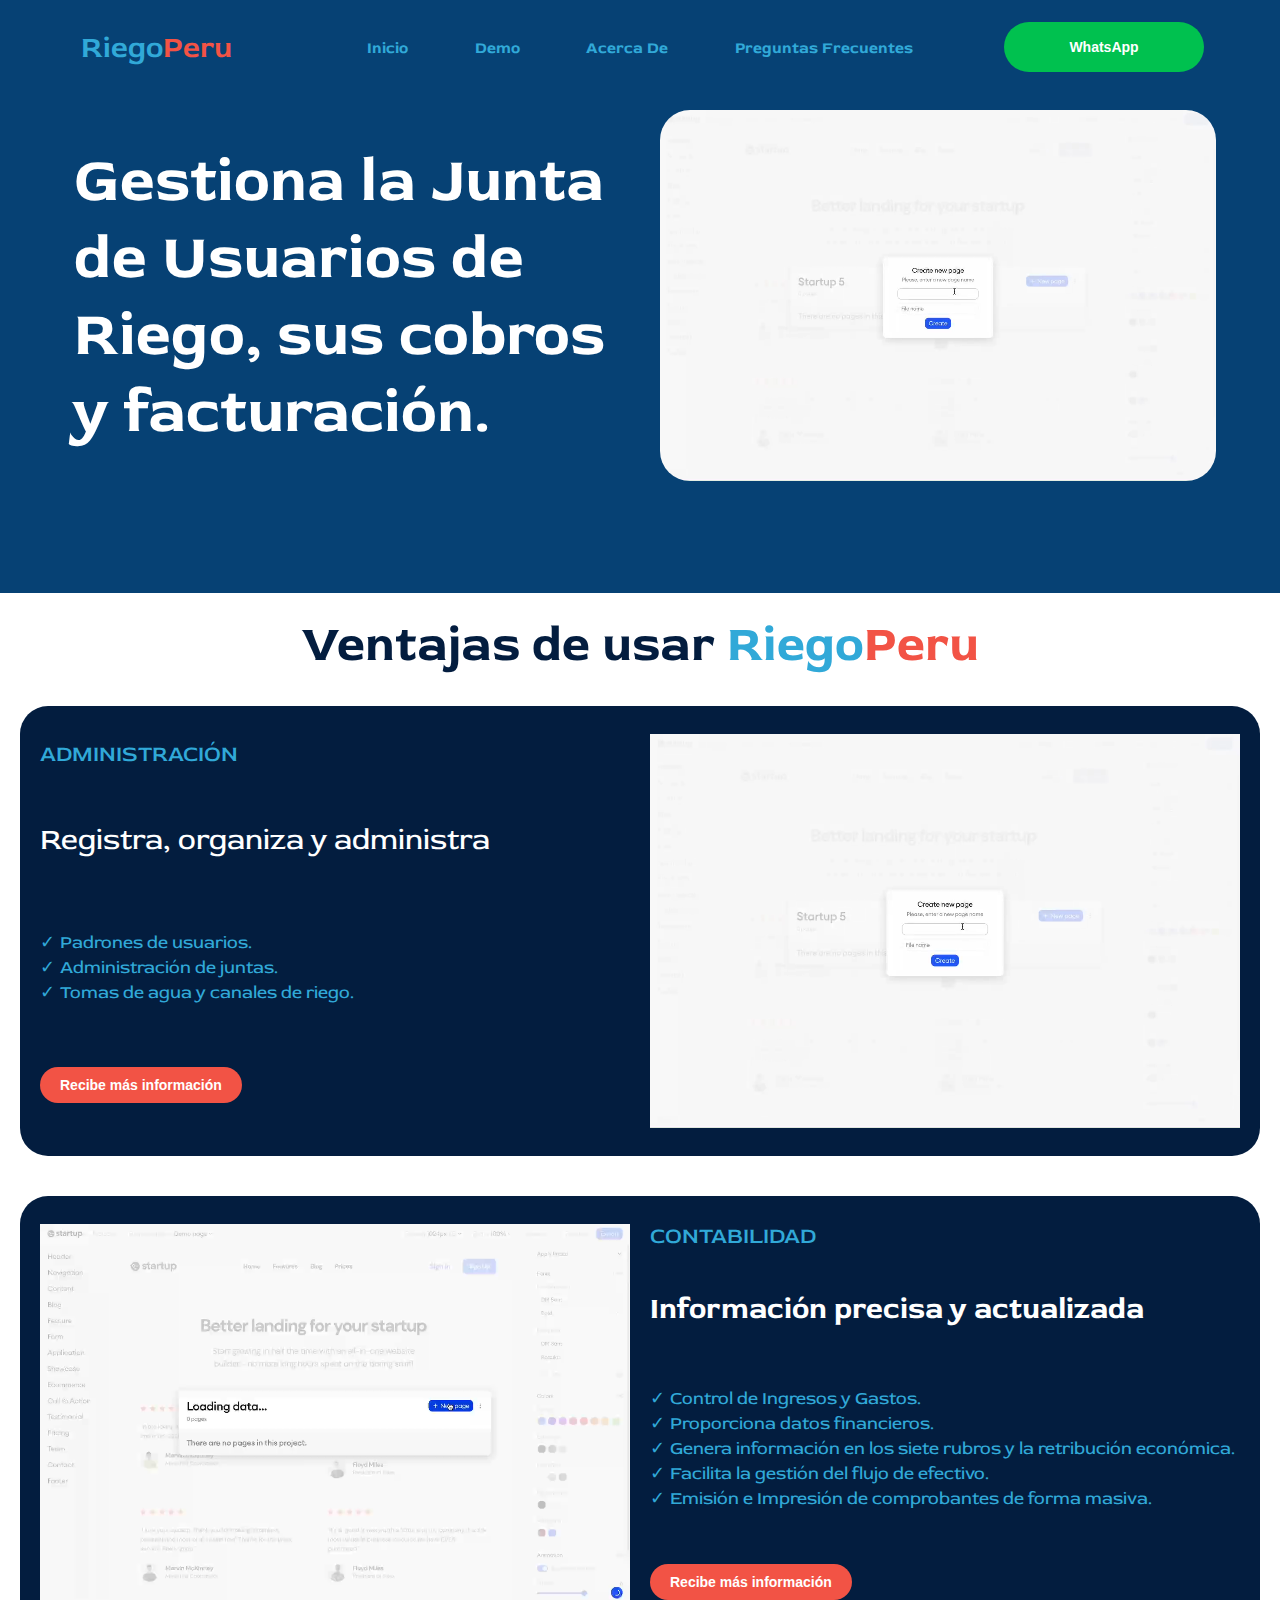
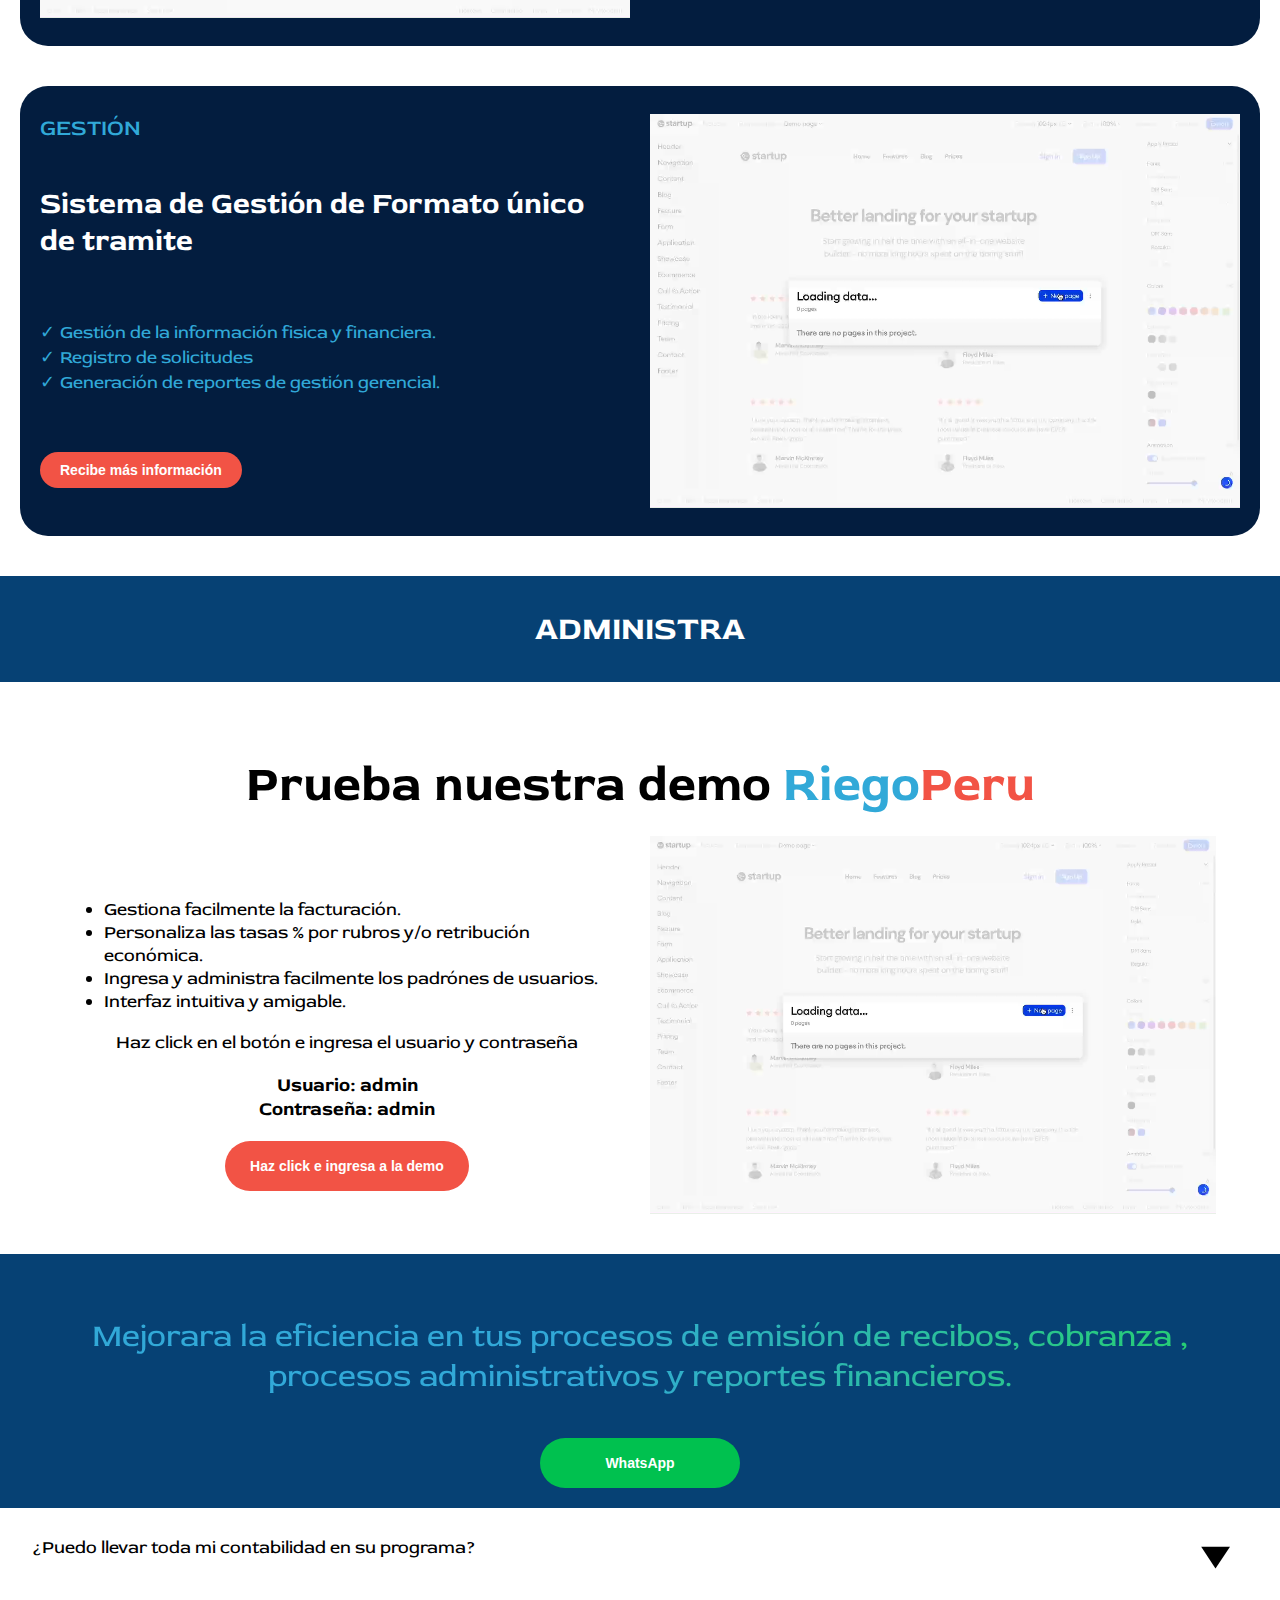
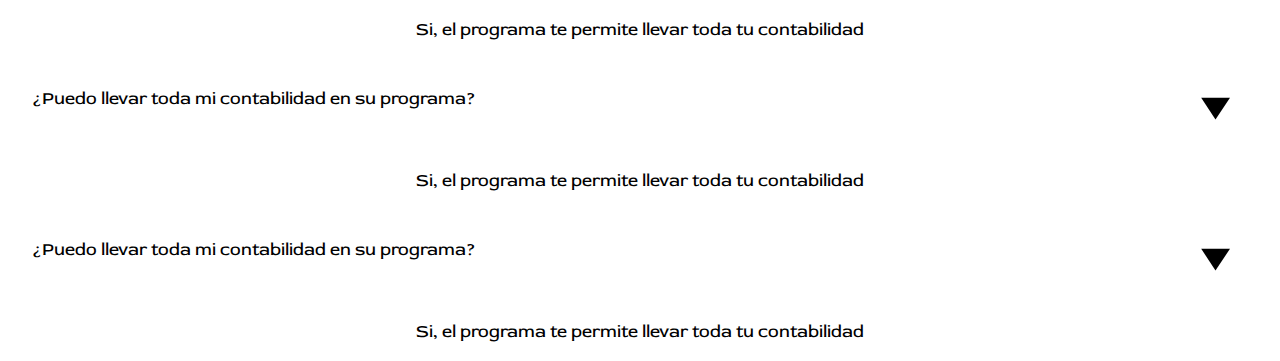
==== commit 7ea189be: "ultimos cambios con las actualizaciones de las  preguntas de la pagian, no esta display" ====
--- a/index.html
+++ b/index.html
@@ -111,7 +111,7 @@
         </p>
         <div class="service__container service__card__1">
           <div class="service__info">
-            <h3 class="service__name title__1">Administración</h3>
+            <h3 class="service__name title__2 ">Administración</h3>
             <p class="service_title ">
               Registra, organiza y administra 
             </p>
@@ -133,19 +133,16 @@
         </div>
         <div class="service__container service__card__2">
           <div class="service__info">
-            <h3 class="service__name title__2">Contabilidad</h3>
+            <h3 class="service__name title__2 color__red">Contabilidad</h3>
             <h2 class="service_title ">
               Información precisa y actualizada
             </h2>
             <ul class="service__features">
-              <li class="service__list">Control de Ingresos y Gastos</li>
-              <li class="service__list">Proporciona datos financieros claros</li>
-              <li class="service__list">Genera información eficiente en los siete rubros y la retribución económica</li>
-                                
-
-              <li class="service__list">Facilita la gestión del flujo de efectivo</li>
-              <li class="service__list">Emisión e Impresión de comprobantes de forma masiva</li>
-              <li class="service__list">Facil integración con otros softwares</li>
+              <li class="service__list">Control de Ingresos y Gastos.</li>
+              <li class="service__list">Proporciona datos financieros.</li>
+              <li class="service__list">Genera información en los siete rubros y la retribución económica.</li>
+              <li class="service__list">Facilita la gestión del flujo de efectivo.</li>
+              <li class="service__list">Emisión e Impresión de comprobantes de forma masiva.</li>
             </ul>
             <div class="service__button__container">
               <button class="service__button button headline">Recibe más información</button>
@@ -169,8 +166,7 @@
               </li>
               <li class="service__list">Registro de solicitudes</li>
               <li class="service__list">Generación de reportes de gestión gerencial.</li>
-              <li class="service__list">Asignación automatica</li>
-              <li class="service__list">Seguimiento y priorización</li>
+           
             </ul>
             <div class="service__button__container">
               <button class="service__button button headline">Recibe más información</button>
@@ -221,13 +217,55 @@
         </div>
       </section>
       <section class="action">
-        <p class="action__text poppins-bold gradient-text">
+        <p class="action__text gradient-text">
           Mejorara la eficiencia en tus procesos de emisión de recibos, cobranza
           , procesos administrativos y reportes financieros.
         </p>
         <div >
           <button class="whatsapp__button button headline" href="">WhatsApp</button>
         </div>
+      </section>
+      <section class="questions">
+        <div class="question__container">
+          <p class="question">¿Puedo llevar toda mi contabilidad en su programa?</p>
+          <svg class="question__close" xmlns="http://www.w3.org/2000/svg" width="4em" height="4em" viewBox="0 0 20 20">
+            <path fill="currentColor" d="m15 8l-4.03 6L7 8z" />
+          </svg>
+          <svg class="question__open" xmlns="http://www.w3.org/2000/svg" width="4em" height="4em" viewBox="0 0 20 20">
+            <path fill="currentColor" d="M13 14L7 9.97L13 6z" />
+          </svg>
+
+        </div>
+        <div class="question__response__container">
+          <p class="question__response"> Si, el programa te permite llevar toda tu contabilidad</p>
+        </div>
+            <div class="question__container">
+          <p class="question">¿Puedo llevar toda mi contabilidad en su programa?</p>
+          <svg class="question__close" xmlns="http://www.w3.org/2000/svg" width="4em" height="4em" viewBox="0 0 20 20">
+            <path fill="currentColor" d="m15 8l-4.03 6L7 8z" />
+          </svg>
+          <svg class="question__open" xmlns="http://www.w3.org/2000/svg" width="4em" height="4em" viewBox="0 0 20 20">
+            <path fill="currentColor" d="M13 14L7 9.97L13 6z" />
+          </svg>
+
+        </div>
+        <div class="question__response__container">
+          <p class="question__response"> Si, el programa te permite llevar toda tu contabilidad</p>
+        </div>
+            <div class="question__container">
+          <p class="question">¿Puedo llevar toda mi contabilidad en su programa?</p>
+          <svg class="question__close" xmlns="http://www.w3.org/2000/svg" width="4em" height="4em" viewBox="0 0 20 20">
+            <path fill="currentColor" d="m15 8l-4.03 6L7 8z" />
+          </svg>
+          <svg class="question__open" xmlns="http://www.w3.org/2000/svg" width="4em" height="4em" viewBox="0 0 20 20">
+            <path fill="currentColor" d="M13 14L7 9.97L13 6z" />
+          </svg>
+
+        </div>
+        <div class="question__response__container">
+          <p class="question__response"> Si, el programa te permite llevar toda tu contabilidad</p>
+        </div>
+ 
       </section>
     </div>
     <script src="./js/acordeon_3.js"></script>
--- a/css/style.css
+++ b/css/style.css
@@ -27,7 +27,7 @@
 .large__title {
   font-weight: 700;
   font-style: normal;
-  font-size: 40px;
+  font-size: 50px;
 }
 .title__1 {
   font-weight: 600;
@@ -296,7 +296,6 @@
   padding: 10px 20px;
   margin: 10px 0px;
   border-radius: 28px;
-  min-height: 500px;
   width:100%;
   background-color: var(--blue-strong);
 }
@@ -305,6 +304,9 @@
   display: flex;
   justify-content: space-evenly;
   flex-direction: column;
+}
+.color__red{
+  color: var(--red);
 }
 .service__name {
   padding: 0px;
@@ -376,10 +378,10 @@
   padding: 1px 0px;
 }
 .banner__item {
-  color: var(--baby-blue-secondary);
+  color: var(--white);
   font-weight: 800;
   font-style: bold;
-  font-size: 1.3rem;
+  font-size: 2rem;
   text-align: center;
   text-transform: uppercase;
   transition: all 0.5s;
@@ -452,10 +454,39 @@
 }
 .action__text {
   color: white;
-  font-size: 1.4rem;
+  font-size: 2rem;
   text-align: center;
   padding: 10px 18px;
 }
+.questions{
+  width: 100%;
+  display: flex;
+  flex-direction: column;
+  margin: 0 auto;
+  align-items: center;
+}
+.question__container {
+  width: 95%;
+  display: flex;
+  justify-content: space-between;
+  margin: 0px;
+  padding: 10px 0px;
+}
+.question {
+  margin-right: 25px;
+}
+.question__open {
+  display: none;
+};
+.question__response {
+  background-color: red;
+}
+.question__extra {
+  display: none;
+  background-color: blue
+};
+
+
 .button {
   padding: 17px 25px;
   border-radius: 18px;
@@ -475,7 +506,7 @@
 .gradient-text {
   background-image: linear-gradient(
     to right,
-    var(--baby-blue-secondary) 45%,
+    var(--white-blue) 45%,
     var(--green-primary)
   ); /* Define el gradiente de color */
   -webkit-background-clip: text;
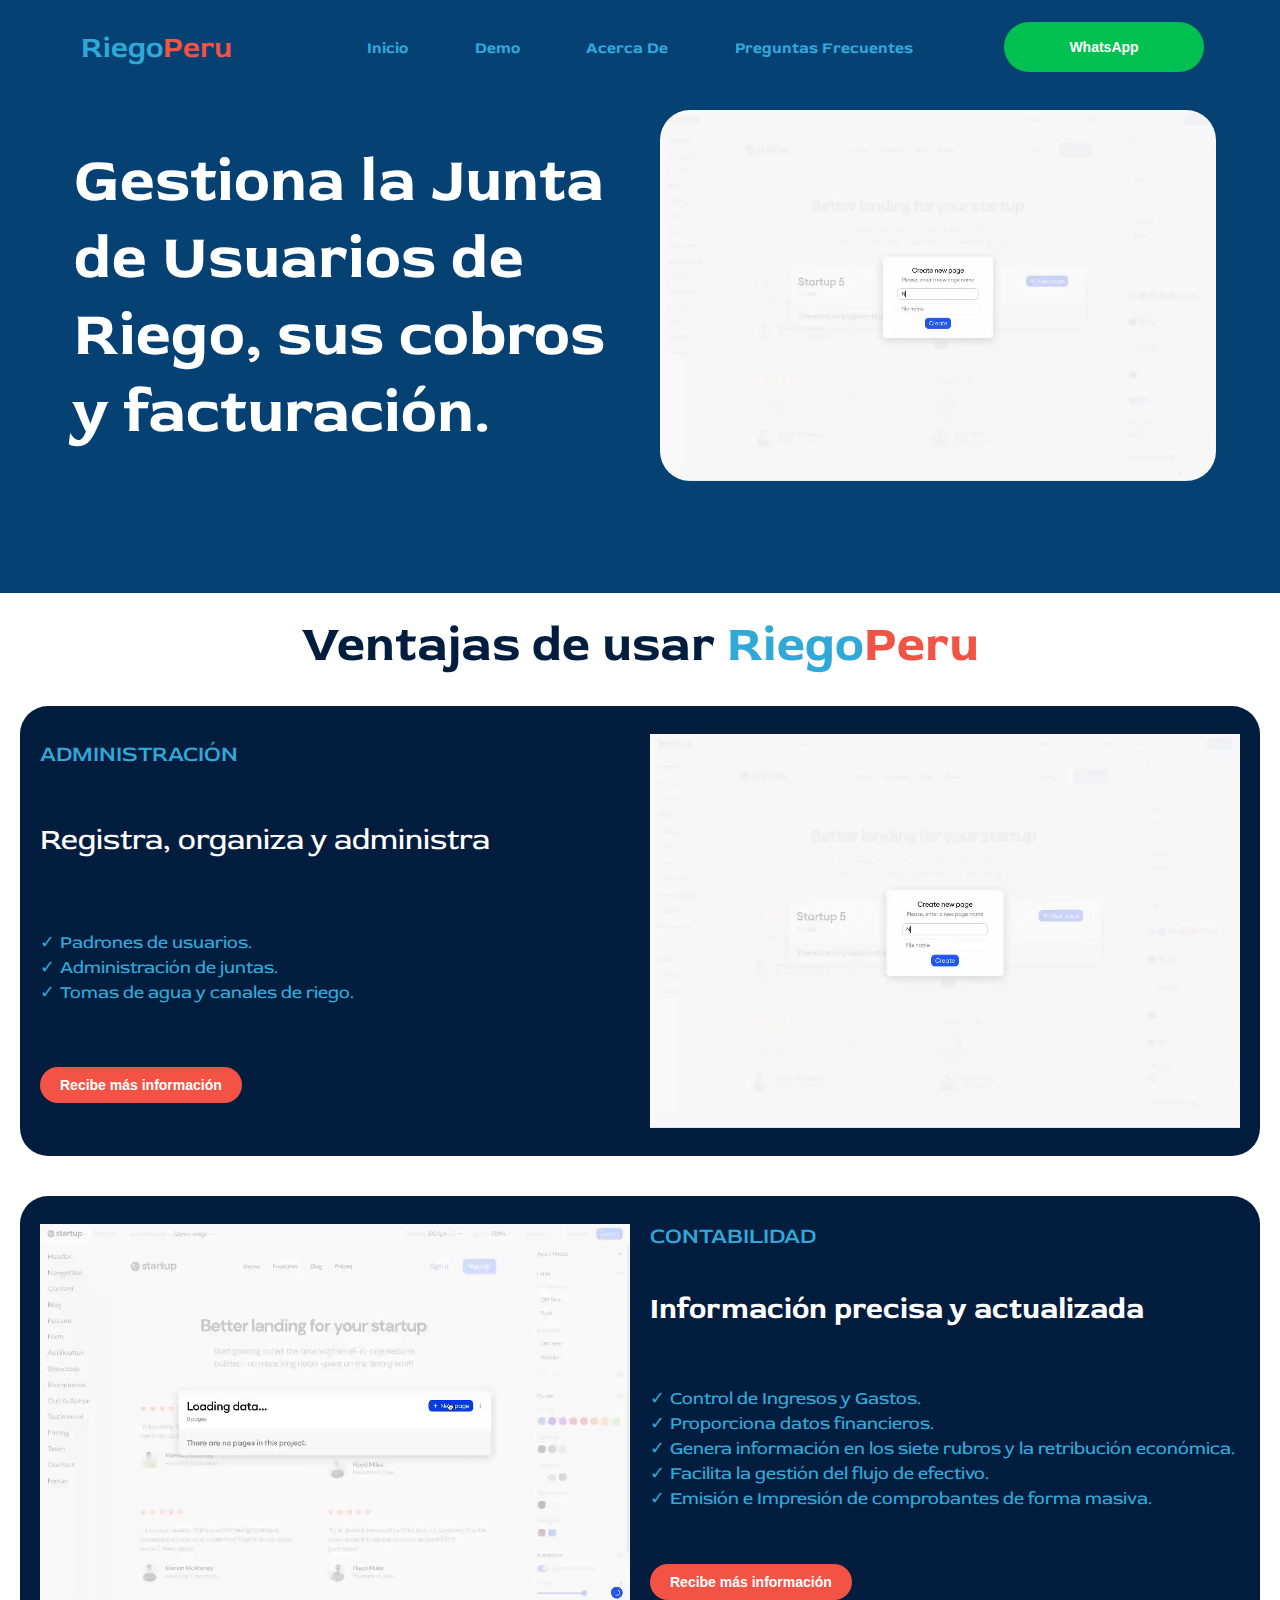
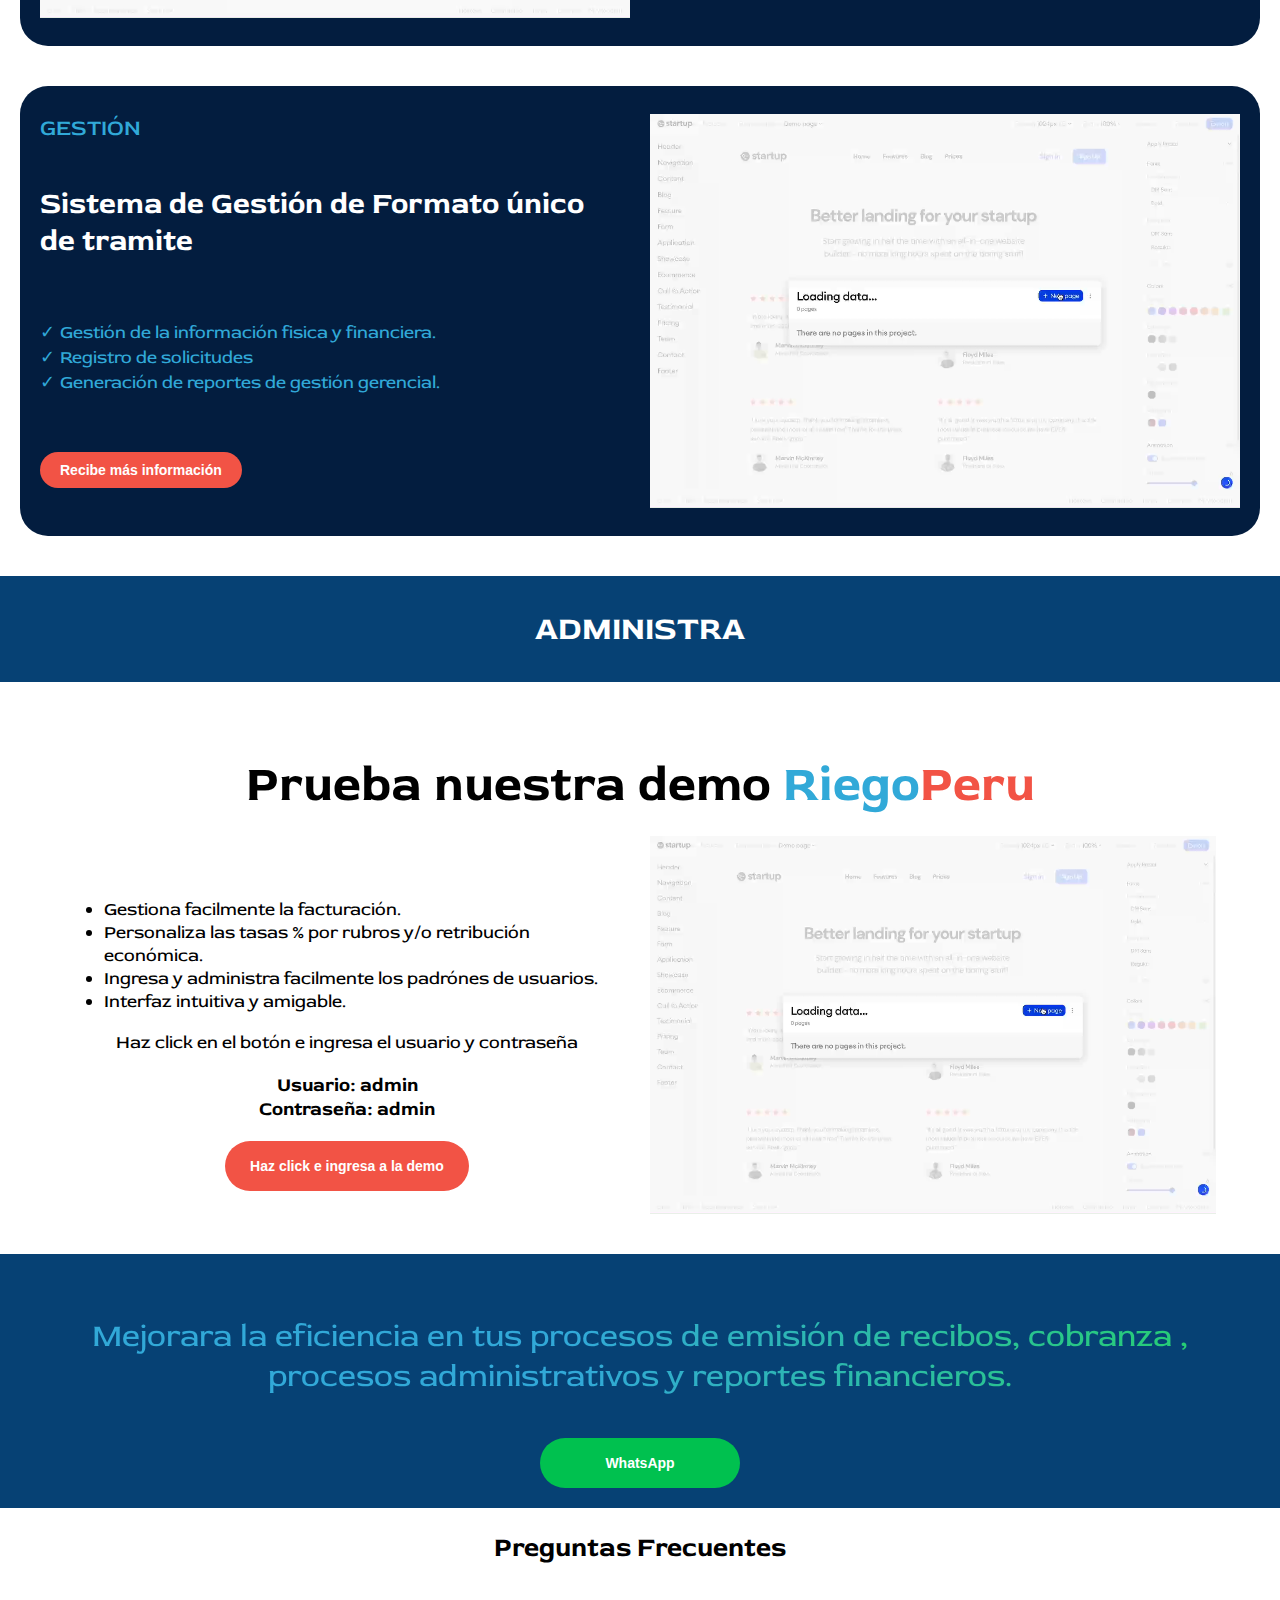
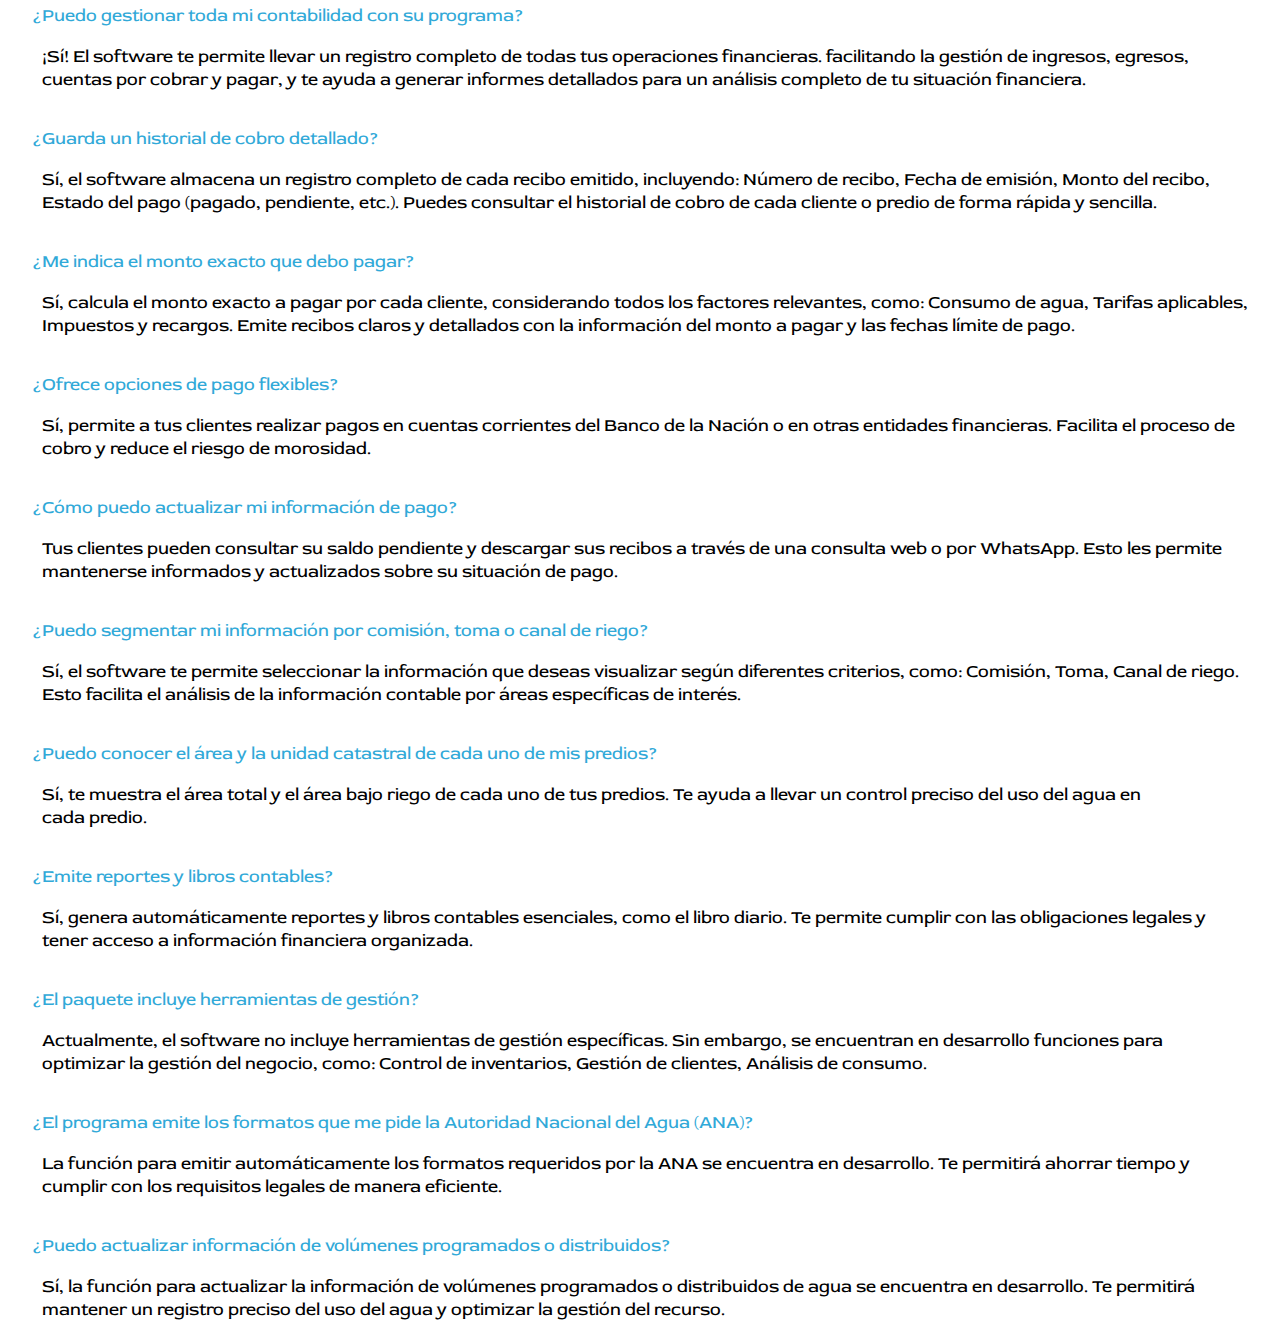
==== commit 98c64785: "se añadio la seccion de preguntas desplegada a traves de javascript" ====
--- a/index.html
+++ b/index.html
@@ -225,51 +225,15 @@
           <button class="whatsapp__button button headline" href="">WhatsApp</button>
         </div>
       </section>
-      <section class="questions">
-        <div class="question__container">
-          <p class="question">¿Puedo llevar toda mi contabilidad en su programa?</p>
-          <svg class="question__close" xmlns="http://www.w3.org/2000/svg" width="4em" height="4em" viewBox="0 0 20 20">
-            <path fill="currentColor" d="m15 8l-4.03 6L7 8z" />
-          </svg>
-          <svg class="question__open" xmlns="http://www.w3.org/2000/svg" width="4em" height="4em" viewBox="0 0 20 20">
-            <path fill="currentColor" d="M13 14L7 9.97L13 6z" />
-          </svg>
-
-        </div>
-        <div class="question__response__container">
-          <p class="question__response"> Si, el programa te permite llevar toda tu contabilidad</p>
-        </div>
-            <div class="question__container">
-          <p class="question">¿Puedo llevar toda mi contabilidad en su programa?</p>
-          <svg class="question__close" xmlns="http://www.w3.org/2000/svg" width="4em" height="4em" viewBox="0 0 20 20">
-            <path fill="currentColor" d="m15 8l-4.03 6L7 8z" />
-          </svg>
-          <svg class="question__open" xmlns="http://www.w3.org/2000/svg" width="4em" height="4em" viewBox="0 0 20 20">
-            <path fill="currentColor" d="M13 14L7 9.97L13 6z" />
-          </svg>
-
-        </div>
-        <div class="question__response__container">
-          <p class="question__response"> Si, el programa te permite llevar toda tu contabilidad</p>
-        </div>
-            <div class="question__container">
-          <p class="question">¿Puedo llevar toda mi contabilidad en su programa?</p>
-          <svg class="question__close" xmlns="http://www.w3.org/2000/svg" width="4em" height="4em" viewBox="0 0 20 20">
-            <path fill="currentColor" d="m15 8l-4.03 6L7 8z" />
-          </svg>
-          <svg class="question__open" xmlns="http://www.w3.org/2000/svg" width="4em" height="4em" viewBox="0 0 20 20">
-            <path fill="currentColor" d="M13 14L7 9.97L13 6z" />
-          </svg>
-
-        </div>
-        <div class="question__response__container">
-          <p class="question__response"> Si, el programa te permite llevar toda tu contabilidad</p>
-        </div>
- 
+      <section class="questions" id="question">
+        <h2>Preguntas Frecuentes</h2>
+       
+         
+         
       </section>
     </div>
+    <script src="./js/questions.js"></script>
     <script src="./js/acordeon_3.js"></script>
-    <script src="./js/acordeon_2.js"></script>
     <script src="./js/app.js"></script>
   </body>
 </html>
--- a/css/style.css
+++ b/css/style.css
@@ -459,26 +459,39 @@
   padding: 10px 18px;
 }
 .questions{
-  width: 100%;
+  width: 95%;
   display: flex;
   flex-direction: column;
   margin: 0 auto;
   align-items: center;
-}
-.question__container {
+  max-width: 1440px;
+  /* background-color: red; */
+}
+.questions__container {
   width: 95%;
-  display: flex;
-  justify-content: space-between;
   margin: 0px;
-  padding: 10px 0px;
+  padding: 8px 5px;
+  /* background-color: blue; */
 }
 .question {
   margin-right: 25px;
+  color: var(--white-blue);
+}
+.question__response {
+  padding-left: 10px;
+}
+.question__svg__container{
+  display:  grid;
+  align-items: center;
+  justify-content: center;
+  width: 50px;
+  height: 50px;
+  /* background-color: green; */
 }
 .question__open {
   display: none;
 };
-.question__response {
+.question__response__container {
   background-color: red;
 }
 .question__extra {
